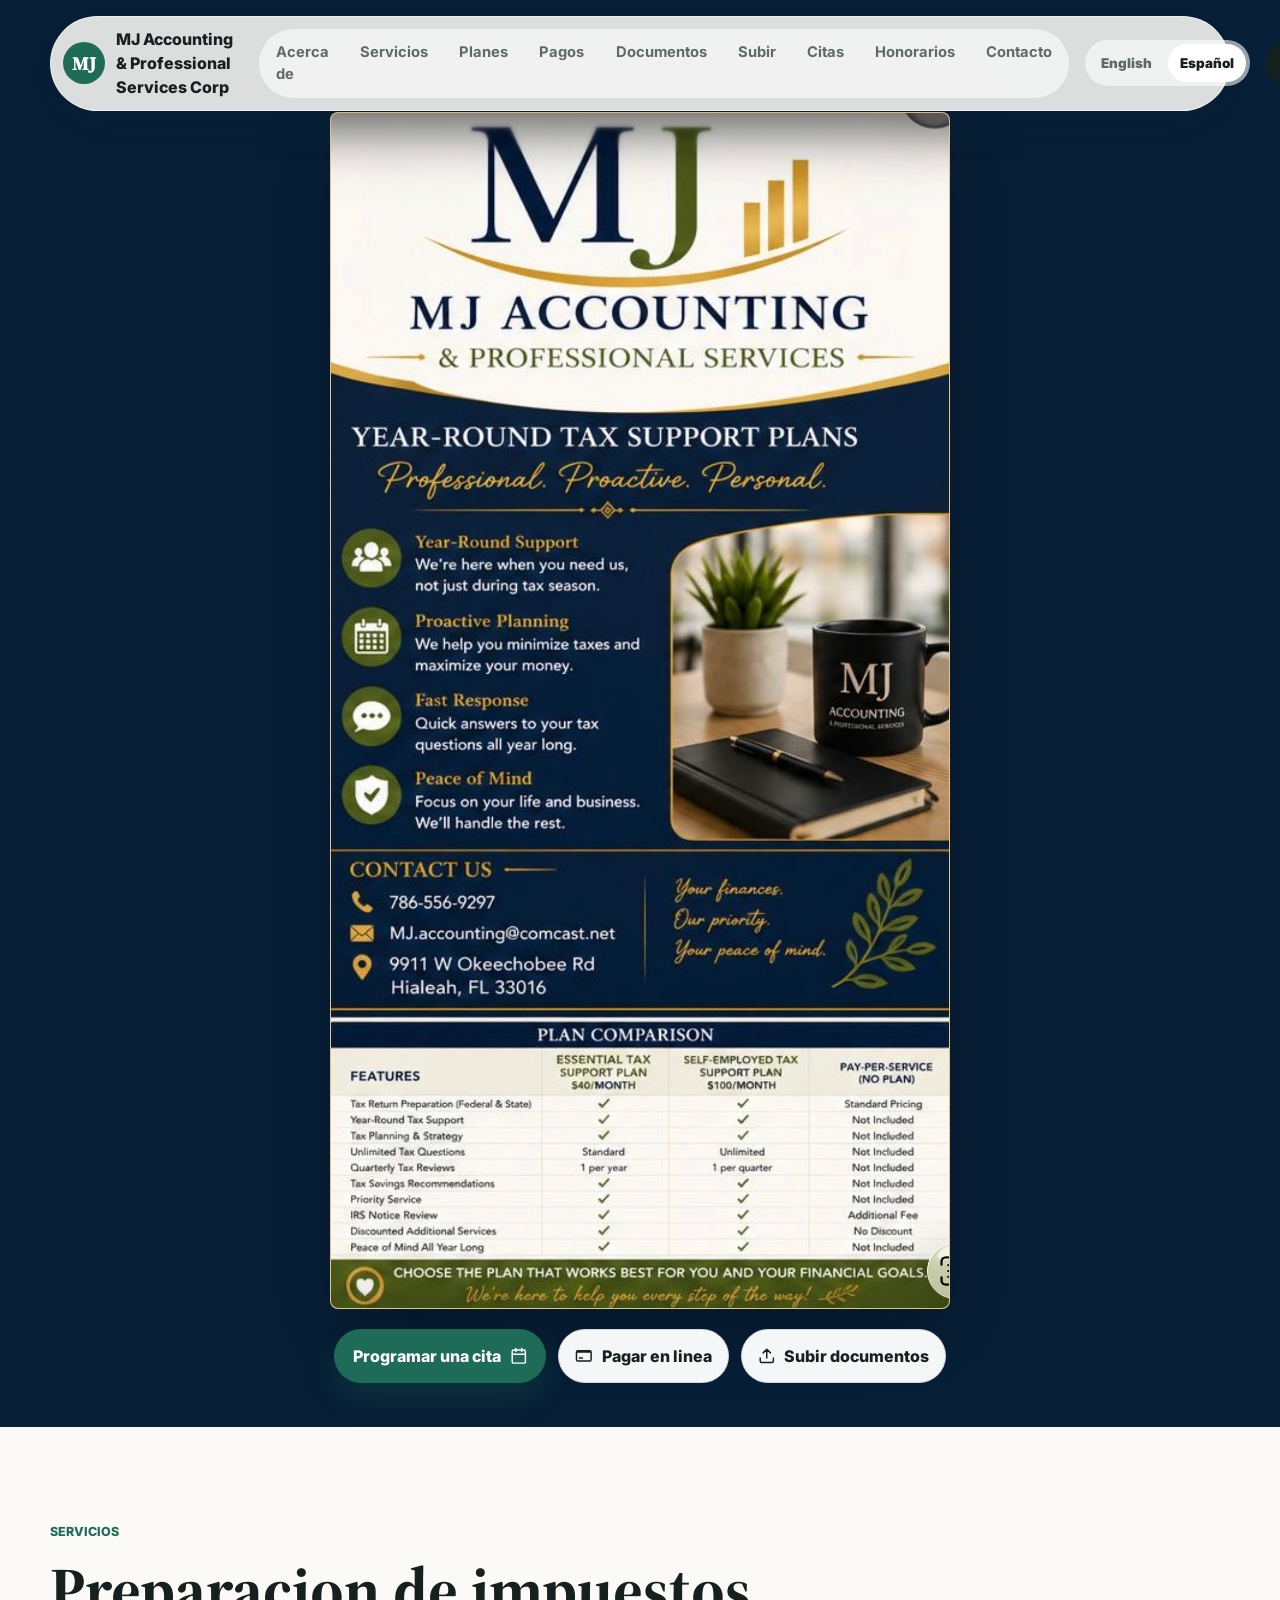
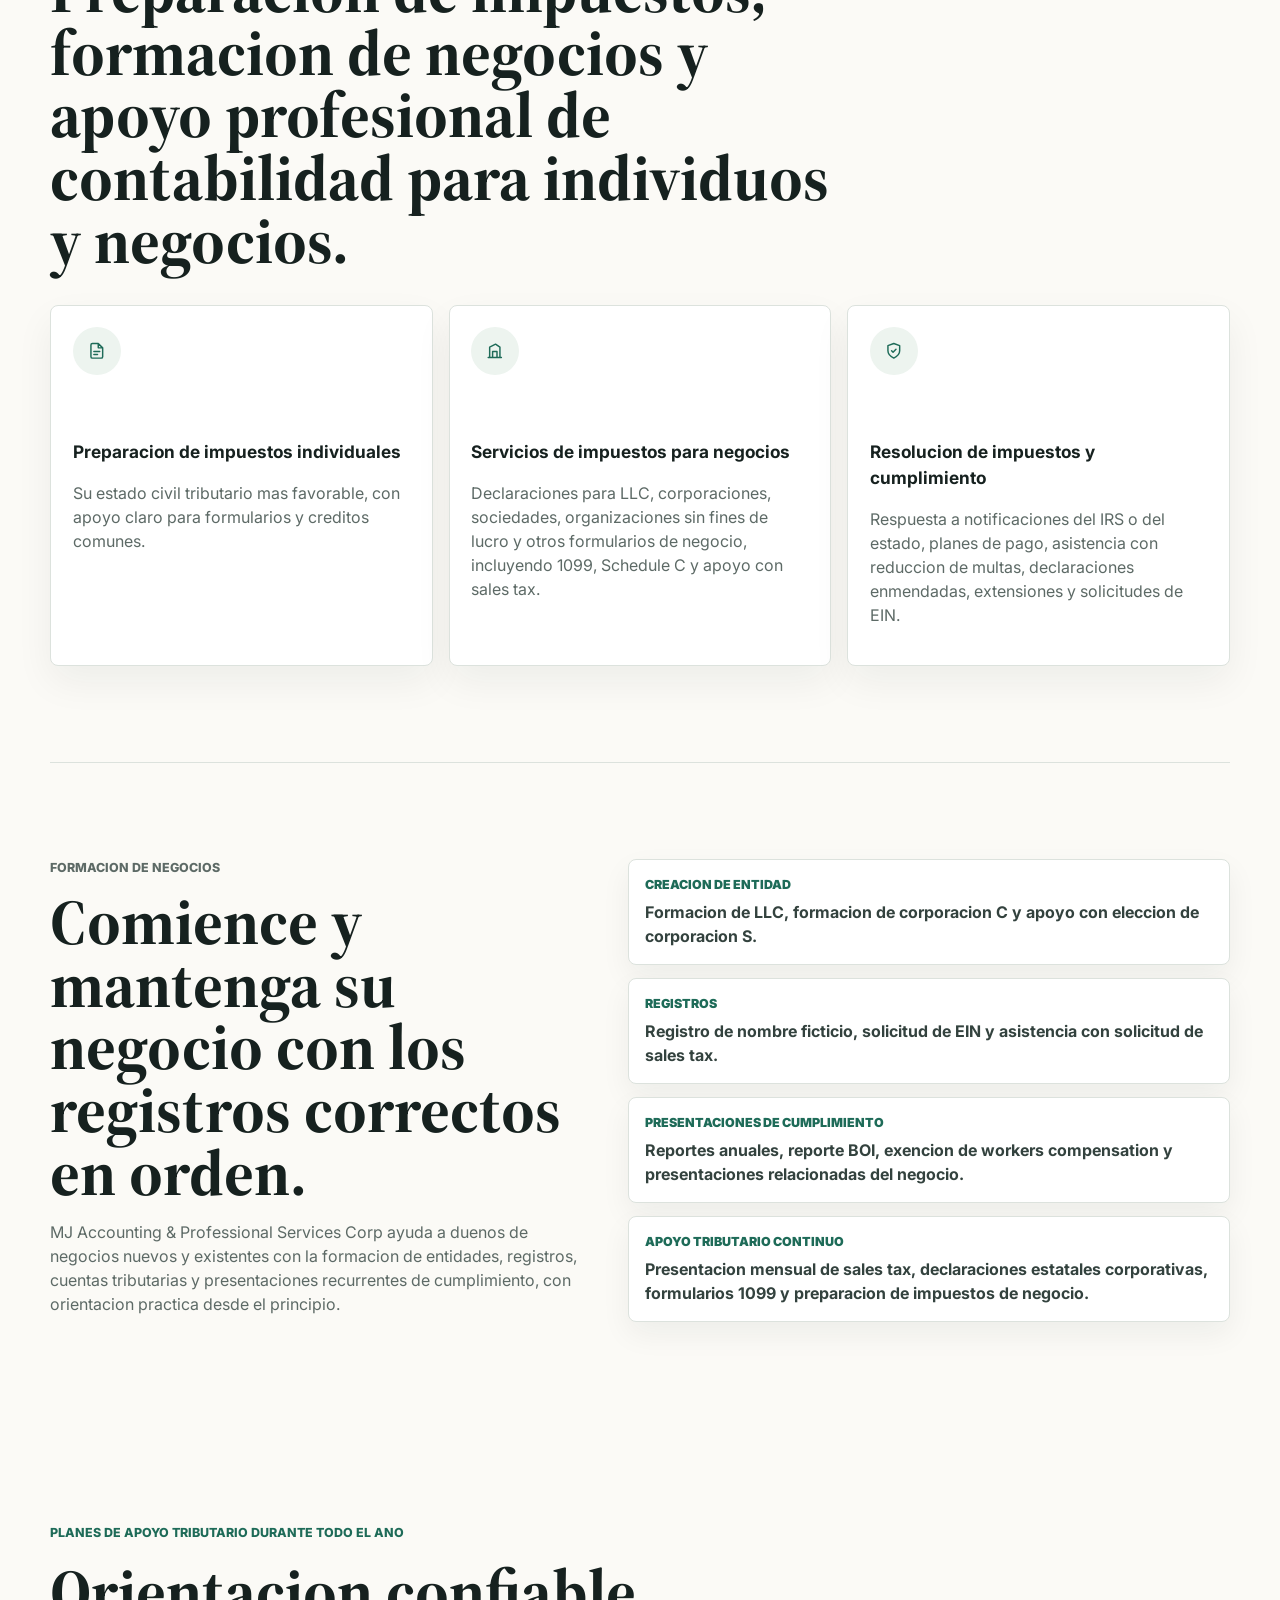
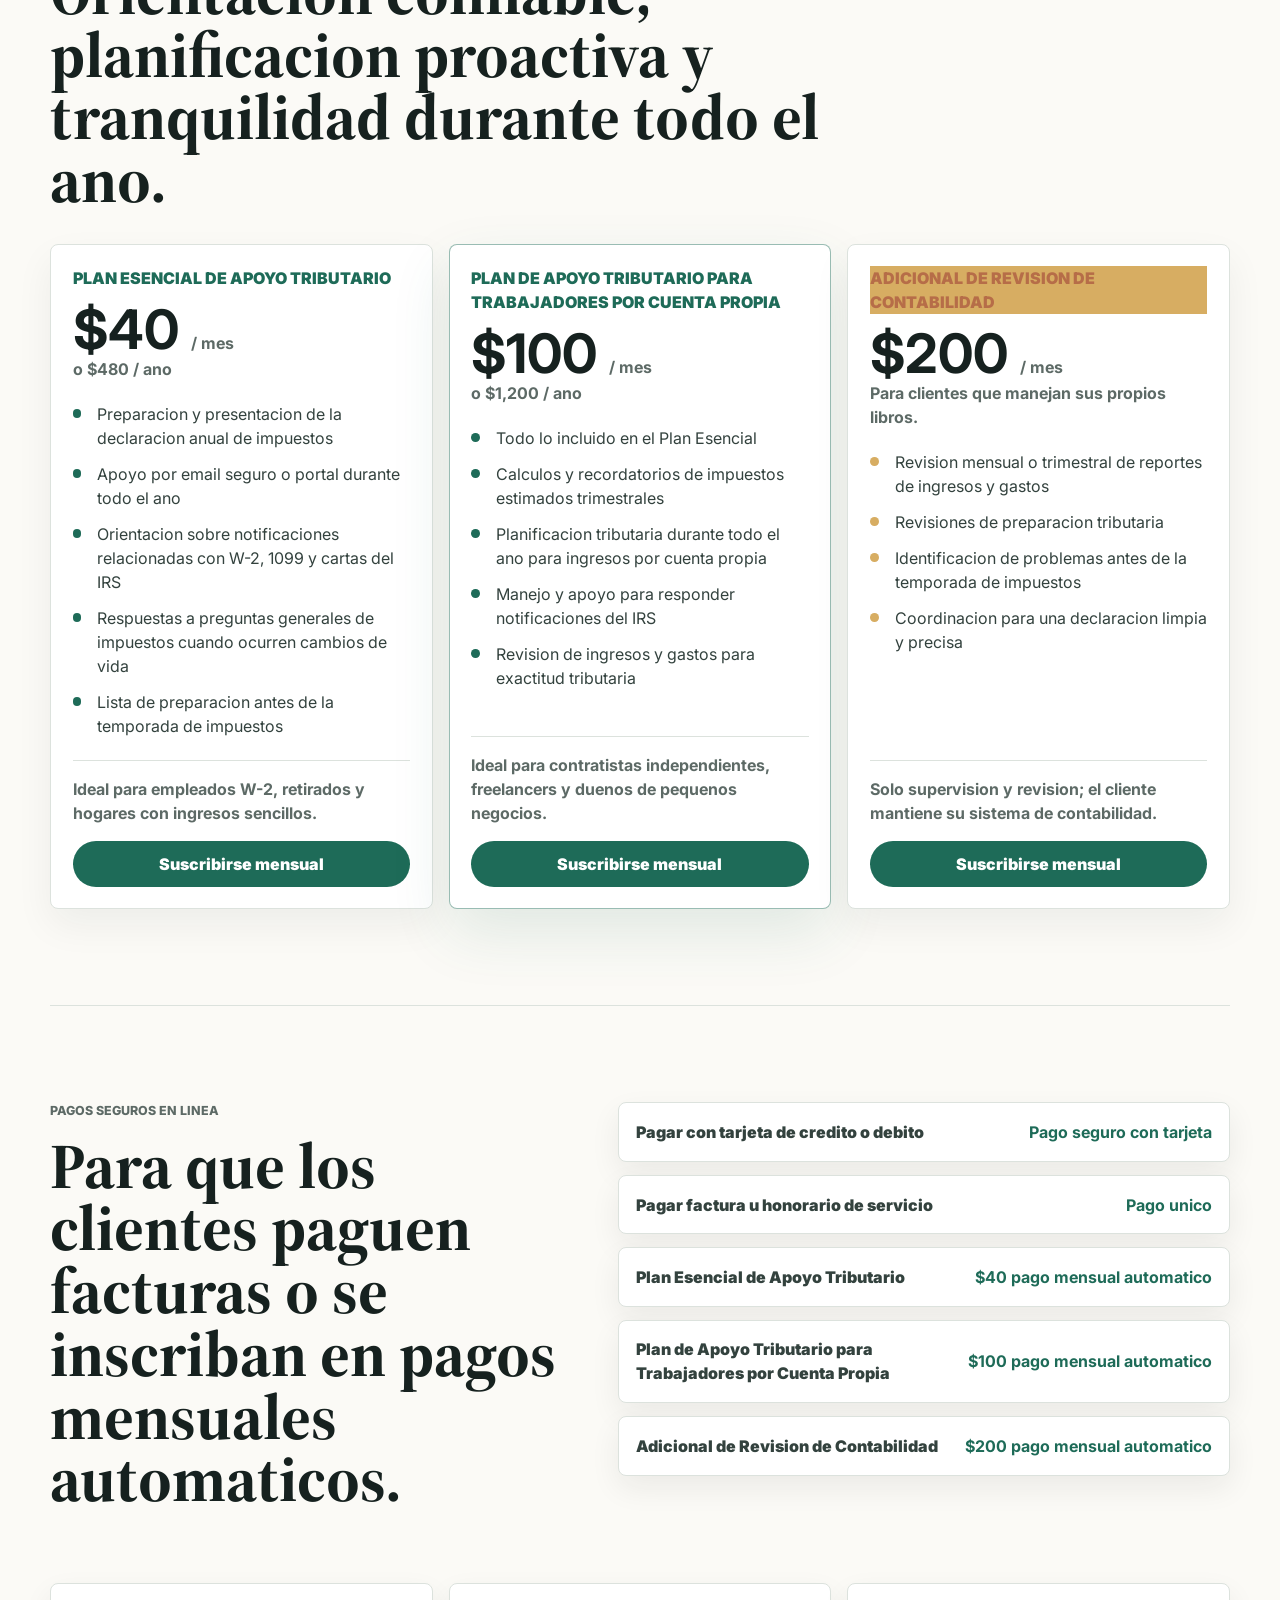
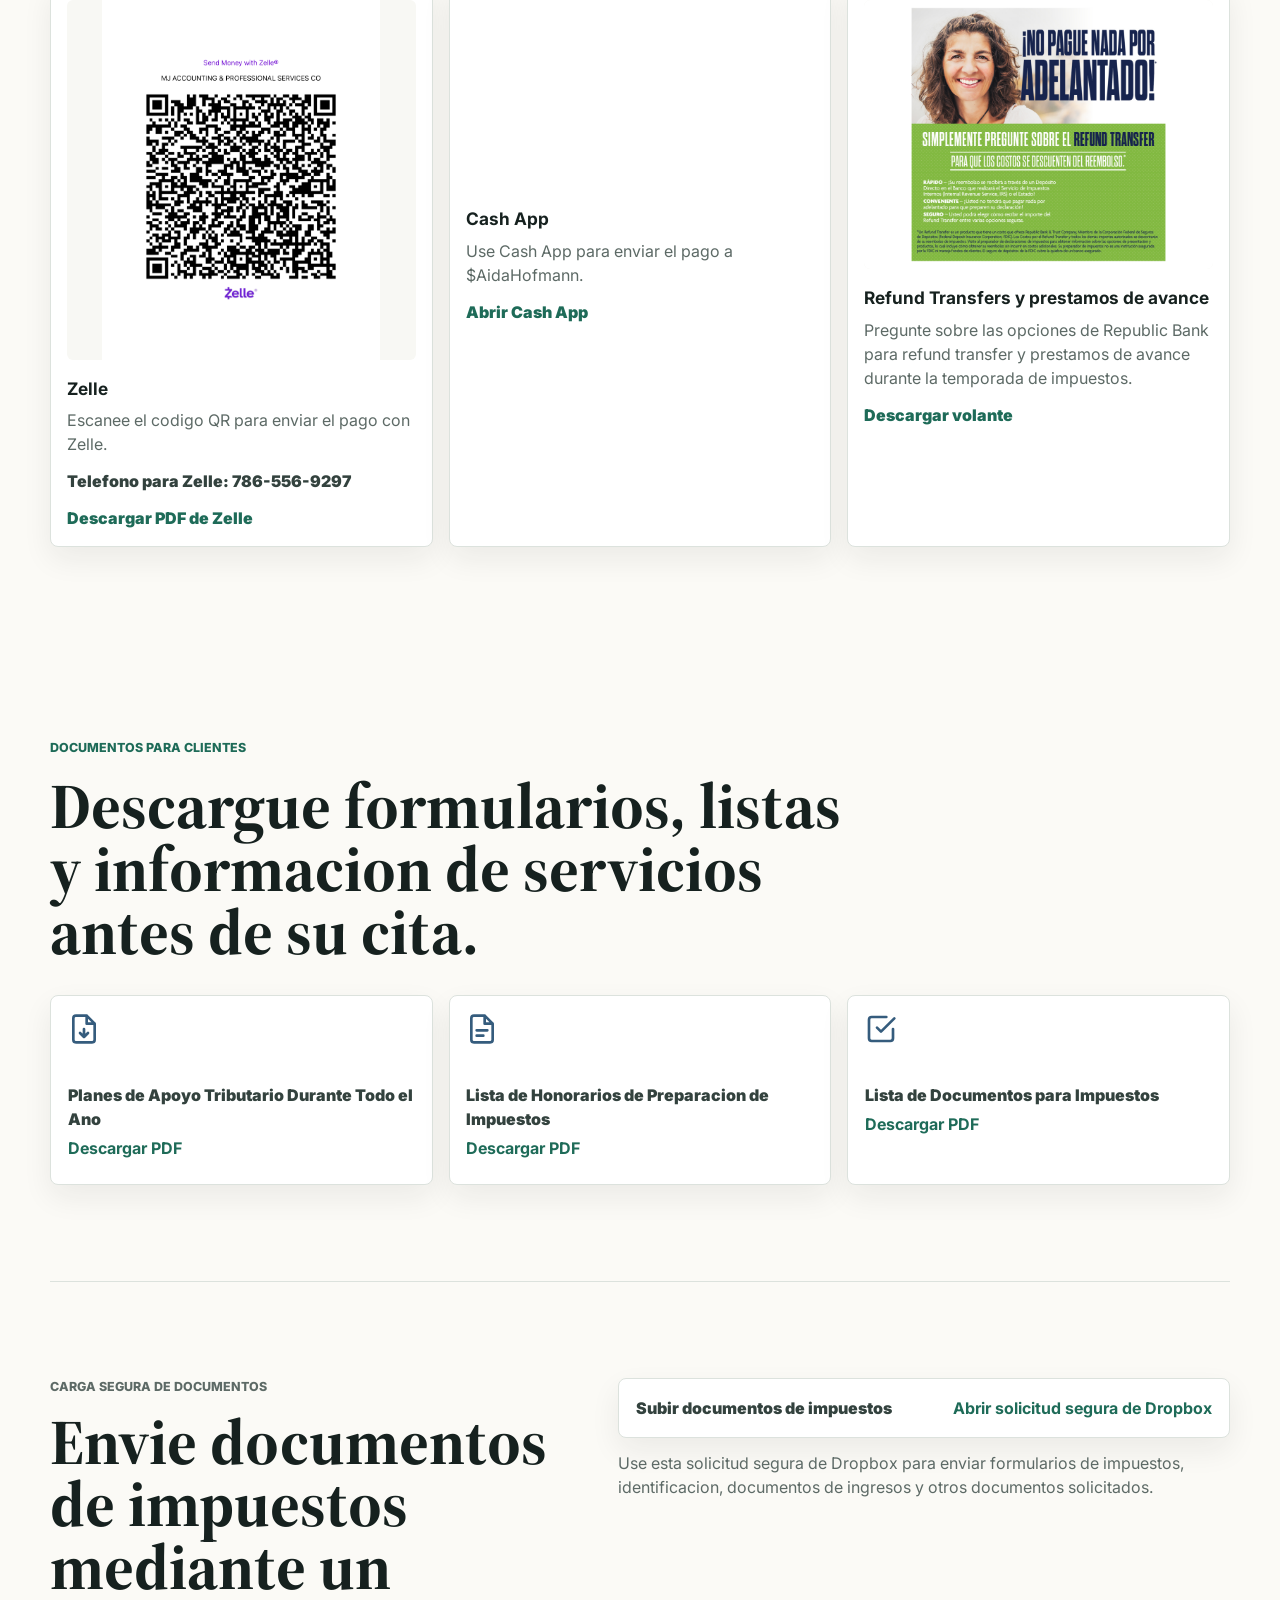
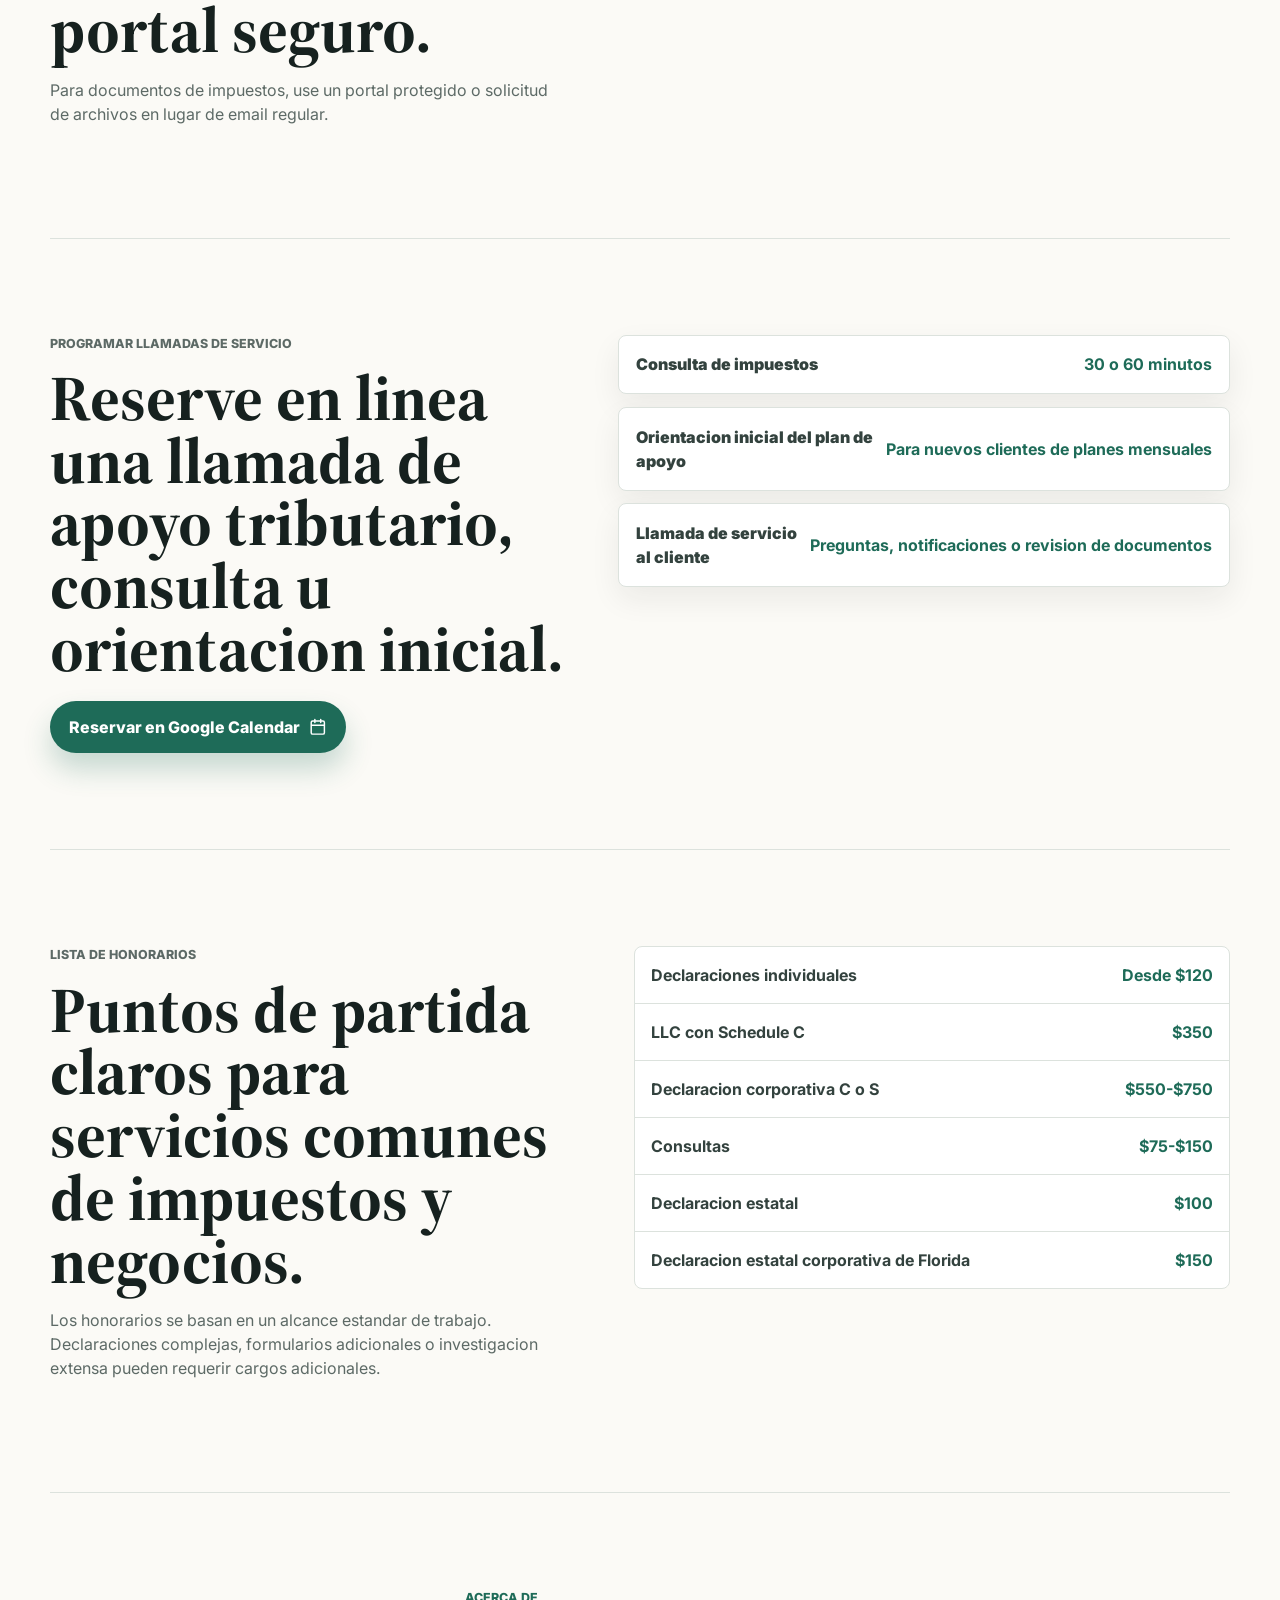
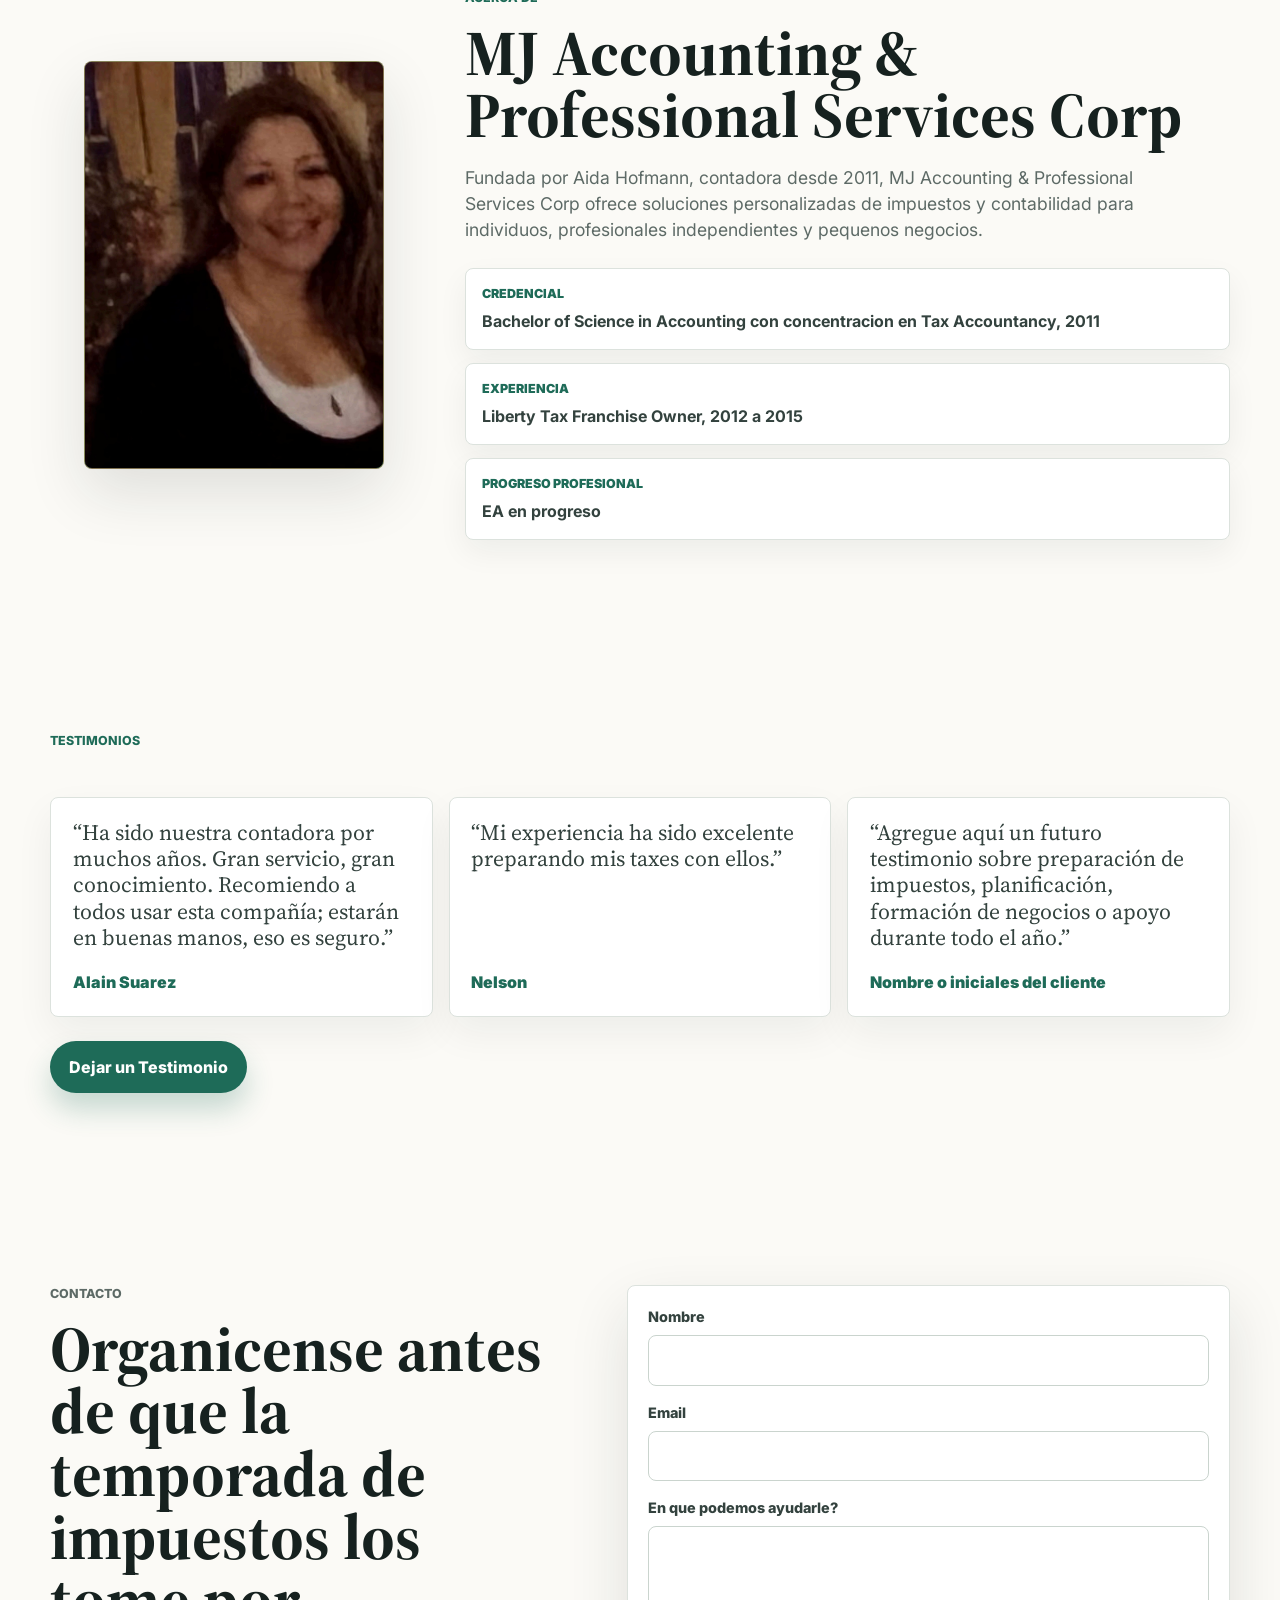
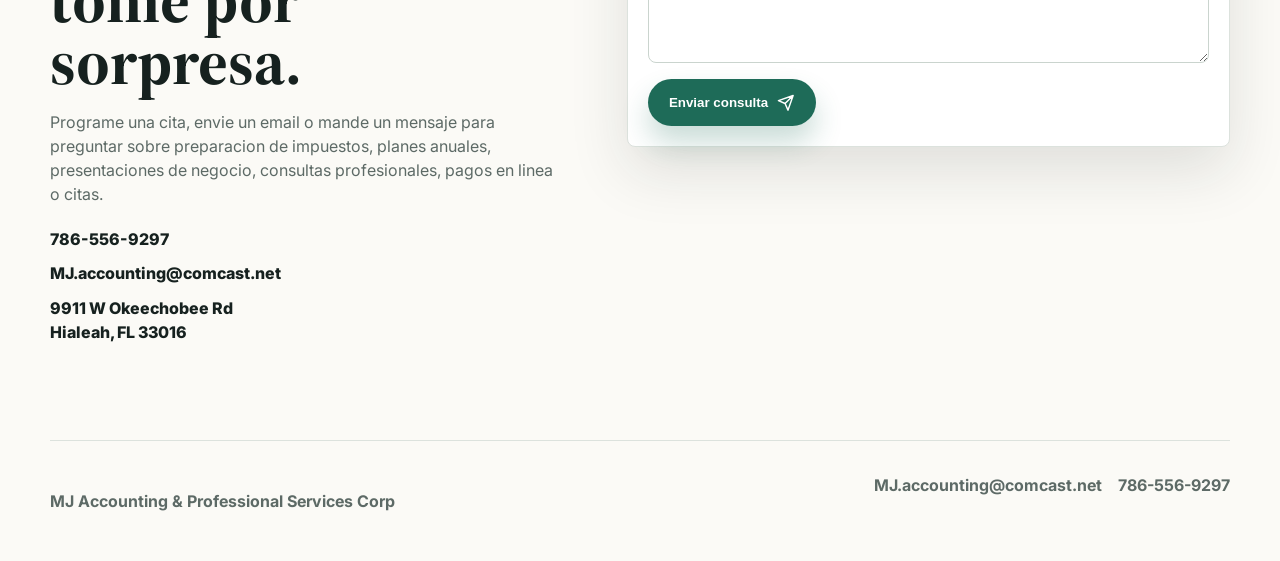
==== es.html @ 4bb457f0 "Add website files" ====
<!doctype html>
<html lang="es">
  <head>
    <meta charset="utf-8">
    <meta name="viewport" content="width=device-width, initial-scale=1">
    <title>MJ Accounting & Professional Services Corp | Servicios de impuestos y contabilidad</title>
    <meta
      name="description"
      content="Preparacion de impuestos, servicios profesionales de contabilidad, planes de apoyo tributario durante todo el ano y servicios de cumplimiento para negocios en Hialeah, Florida."
    >
    <link rel="preconnect" href="https://fonts.googleapis.com">
    <link rel="preconnect" href="https://fonts.gstatic.com" crossorigin>
    <link
      href="https://fonts.googleapis.com/css2?family=Inter:wght@400;500;600;700;800&family=Source+Serif+4:opsz,wght@8..60,700&display=swap"
      rel="stylesheet"
    >
    <link rel="stylesheet" href="styles.css">
  </head>
  <body>
    <header class="site-header" aria-label="Primary navigation">
      <a class="brand" href="#home" aria-label="MJ Accounting & Professional Services Corp home">
        <span class="brand-mark" aria-hidden="true">MJ</span>
        <span>MJ Accounting & Professional Services Corp</span>
      </a>
      <nav class="nav-links" aria-label="Main navigation">
        <a href="#about">Acerca de</a>
        <a href="#services">Servicios</a>
        <a href="#plans">Planes</a>
        <a href="#payments">Pagos</a>
        <a href="#documents">Documentos</a>
        <a href="#upload">Subir</a>
        <a href="#schedule">Citas</a>
        <a href="#fees">Honorarios</a>
        <a href="#contact">Contacto</a>
      </nav>
      <div class="language-switcher" aria-label="Language selector">
        <a href="index.html">English</a>
        <a class="active" href="es.html" aria-current="page">Español</a>
      </div>
      <a class="icon-button" href="https://calendar.app.google/XZxYUxDcnGA9WN9S9" aria-label="Schedule a call with MJ Accounting & Professional Services Corp">
        <span>Citas</span>
        <svg viewBox="0 0 24 24" aria-hidden="true">
          <path d="M8 2v4M16 2v4M3 10h18M5 4h14a2 2 0 0 1 2 2v14a2 2 0 0 1-2 2H5a2 2 0 0 1-2-2V6a2 2 0 0 1 2-2z"></path>
        </svg>
      </a>
    </header>

    <main id="home">
      <section class="hero logo-hero" aria-label="MJ Accounting & Professional Services Corp plan comparison">
        <a class="hero-plan-image" href="assets/mj-plan-comparison.jpg" aria-label="Open MJ Accounting & Professional Services Corp plan comparison image">
          <img src="assets/mj-plan-comparison.jpg" alt="MJ Accounting & Professional Services Corp year-round tax support plans and plan comparison">
        </a>
        <div class="hero-actions">
          <a class="primary-action" href="https://calendar.app.google/XZxYUxDcnGA9WN9S9">
            <span>Programar una cita</span>
            <svg viewBox="0 0 24 24" aria-hidden="true">
              <path d="M8 2v4M16 2v4M3 10h18M5 4h14a2 2 0 0 1 2 2v14a2 2 0 0 1-2 2H5a2 2 0 0 1-2-2V6a2 2 0 0 1 2-2z"></path>
            </svg>
          </a>
          <a class="secondary-action" href="#payments">
            <svg viewBox="0 0 24 24" aria-hidden="true">
              <path d="M2 7h20M4 5h16a2 2 0 0 1 2 2v10a2 2 0 0 1-2 2H4a2 2 0 0 1-2-2V7a2 2 0 0 1 2-2zM6 15h4"></path>
            </svg>
            <span>Pagar en linea</span>
          </a>
          <a class="secondary-action" href="#upload">
            <svg viewBox="0 0 24 24" aria-hidden="true">
              <path d="M21 15v4a2 2 0 0 1-2 2H5a2 2 0 0 1-2-2v-4M17 8l-5-5-5 5M12 3v12"></path>
            </svg>
            <span>Subir documentos</span>
          </a>
        </div>
      </section>

      <section class="section" id="services" aria-labelledby="services-title">
        <div class="section-heading">
          <p class="eyebrow">Servicios</p>
          <h2 id="services-title">Preparacion de impuestos, formacion de negocios y apoyo profesional de contabilidad para individuos y negocios.</h2>
        </div>
        <div class="service-grid">
          <article class="service-card">
            <div class="card-icon" aria-hidden="true">
              <svg viewBox="0 0 24 24"><path d="M14 2H6a2 2 0 0 0-2 2v16a2 2 0 0 0 2 2h12a2 2 0 0 0 2-2V8zM14 2v6h6M8 13h8M8 17h5"></path></svg>
            </div>
            <h3>Preparacion de impuestos individuales</h3>
            <p>Su estado civil tributario mas favorable, con apoyo claro para formularios y creditos comunes.</p>
          </article>
          <article class="service-card">
            <div class="card-icon" aria-hidden="true">
              <svg viewBox="0 0 24 24"><path d="M3 21h18M5 21V7l8-4 6 4v14M9 21v-8h6v8"></path></svg>
            </div>
            <h3>Servicios de impuestos para negocios</h3>
            <p>Declaraciones para LLC, corporaciones, sociedades, organizaciones sin fines de lucro y otros formularios de negocio, incluyendo 1099, Schedule C y apoyo con sales tax.</p>
          </article>
          <article class="service-card">
            <div class="card-icon" aria-hidden="true">
              <svg viewBox="0 0 24 24"><path d="M12 22s8-4 8-10V5l-8-3-8 3v7c0 6 8 10 8 10zM9 12l2 2 4-4"></path></svg>
            </div>
            <h3>Resolucion de impuestos y cumplimiento</h3>
            <p>Respuesta a notificaciones del IRS o del estado, planes de pago, asistencia con reduccion de multas, declaraciones enmendadas, extensiones y solicitudes de EIN.</p>
          </article>
        </div>
      </section>

      <section class="formation-section" id="formation" aria-labelledby="formation-title">
        <div class="formation-copy">
          <p class="eyebrow">Formacion de negocios</p>
          <h2 id="formation-title">Comience y mantenga su negocio con los registros correctos en orden.</h2>
          <p>
            MJ Accounting & Professional Services Corp ayuda a duenos de negocios nuevos y existentes con la formacion de entidades, registros, cuentas tributarias y presentaciones recurrentes de cumplimiento, con orientacion practica desde el principio.
          </p>
        </div>
        <div class="formation-list" aria-label="Business formation services">
          <div>
            <span>Creacion de entidad</span>
            <strong>Formacion de LLC, formacion de corporacion C y apoyo con eleccion de corporacion S.</strong>
          </div>
          <div>
            <span>Registros</span>
            <strong>Registro de nombre ficticio, solicitud de EIN y asistencia con solicitud de sales tax.</strong>
          </div>
          <div>
            <span>Presentaciones de cumplimiento</span>
            <strong>Reportes anuales, reporte BOI, exencion de workers compensation y presentaciones relacionadas del negocio.</strong>
          </div>
          <div>
            <span>Apoyo tributario continuo</span>
            <strong>Presentacion mensual de sales tax, declaraciones estatales corporativas, formularios 1099 y preparacion de impuestos de negocio.</strong>
          </div>
        </div>
      </section>

      <section class="plans-section" id="plans" aria-labelledby="plans-title">
        <div class="section-heading">
          <p class="eyebrow">Planes de apoyo tributario durante todo el ano</p>
          <h2 id="plans-title">Orientacion confiable, planificacion proactiva y tranquilidad durante todo el ano.</h2>
        </div>
        <div class="plan-grid">
          <article class="plan-card">
            <p class="plan-label">Plan Esencial de Apoyo Tributario</p>
            <h3>$40 <span>/ mes</span></h3>
            <p class="plan-sub">o $480 / ano</p>
            <ul>
              <li>Preparacion y presentacion de la declaracion anual de impuestos</li>
              <li>Apoyo por email seguro o portal durante todo el ano</li>
              <li>Orientacion sobre notificaciones relacionadas con W-2, 1099 y cartas del IRS</li>
              <li>Respuestas a preguntas generales de impuestos cuando ocurren cambios de vida</li>
              <li>Lista de preparacion antes de la temporada de impuestos</li>
            </ul>
            <p class="best-for">Ideal para empleados W-2, retirados y hogares con ingresos sencillos.</p>
            <a class="plan-action" href="https://squareup.com/pay-invoice/invtmp:d5de76ae-55ed-4f69-b9a4-dda77bd1601d">Suscribirse mensual</a>
          </article>
          <article class="plan-card featured-plan">
            <p class="plan-label">Plan de Apoyo Tributario para Trabajadores por Cuenta Propia</p>
            <h3>$100 <span>/ mes</span></h3>
            <p class="plan-sub">o $1,200 / ano</p>
            <ul>
              <li>Todo lo incluido en el Plan Esencial</li>
              <li>Calculos y recordatorios de impuestos estimados trimestrales</li>
              <li>Planificacion tributaria durante todo el ano para ingresos por cuenta propia</li>
              <li>Manejo y apoyo para responder notificaciones del IRS</li>
              <li>Revision de ingresos y gastos para exactitud tributaria</li>
            </ul>
            <p class="best-for">Ideal para contratistas independientes, freelancers y duenos de pequenos negocios.</p>
            <a class="plan-action" href="https://squareup.com/pay-invoice/invtmp:32f3c602-2d5a-4381-9fe1-1a4b4ac3fdb9">Suscribirse mensual</a>
          </article>
          <article class="plan-card gold-plan">
            <p class="plan-label">Adicional de Revision de Contabilidad</p>
            <h3>$200 <span>/ mes</span></h3>
            <p class="plan-sub">Para clientes que manejan sus propios libros.</p>
            <ul>
              <li>Revision mensual o trimestral de reportes de ingresos y gastos</li>
              <li>Revisiones de preparacion tributaria</li>
              <li>Identificacion de problemas antes de la temporada de impuestos</li>
              <li>Coordinacion para una declaracion limpia y precisa</li>
            </ul>
            <p class="best-for">Solo supervision y revision; el cliente mantiene su sistema de contabilidad.</p>
            <a class="plan-action" href="https://squareup.com/pay-invoice/invtmp:adb6f891-3c98-4aa0-8c6b-04d2535ca34c">Suscribirse mensual</a>
          </article>
        </div>
      </section>

      <section class="payment-section" id="payments" aria-labelledby="payments-title">
        <div class="payment-copy">
          <p class="eyebrow">Pagos seguros en linea</p>
          <h2 id="payments-title">Para que los clientes paguen facturas o se inscriban en pagos mensuales automaticos.</h2>
        </div>
        <div class="payment-panel" aria-label="Payment options">
          <a href="https://square.link/u/go8QZgUc?src=sheet">
            <span>Pagar con tarjeta de credito o debito</span>
            <strong>Pago seguro con tarjeta</strong>
          </a>
          <a href="https://square.link/u/go8QZgUc?src=sheet">
            <span>Pagar factura u honorario de servicio</span>
            <strong>Pago unico</strong>
          </a>
          <a href="https://squareup.com/pay-invoice/invtmp:d5de76ae-55ed-4f69-b9a4-dda77bd1601d">
            <span>Plan Esencial de Apoyo Tributario</span>
            <strong>$40 pago mensual automatico</strong>
          </a>
          <a href="https://squareup.com/pay-invoice/invtmp:32f3c602-2d5a-4381-9fe1-1a4b4ac3fdb9">
            <span>Plan de Apoyo Tributario para Trabajadores por Cuenta Propia</span>
            <strong>$100 pago mensual automatico</strong>
          </a>
          <a href="https://squareup.com/pay-invoice/invtmp:adb6f891-3c98-4aa0-8c6b-04d2535ca34c">
            <span>Adicional de Revision de Contabilidad</span>
            <strong>$200 pago mensual automatico</strong>
          </a>
        </div>
        <div class="payment-resources" aria-label="Opciones adicionales de pago y reembolso">
          <article class="payment-resource-card">
            <img src="assets/zelle-payment-info.png" alt="Codigo QR de Zelle para MJ Accounting & Professional Services Corp">
            <div>
              <h3>Zelle</h3>
              <p>Escanee el codigo QR para enviar el pago con Zelle.</p>
              <p class="payment-detail">Telefono para Zelle: 786-556-9297</p>
              <a href="documents/zelle-payment-info.pdf" download>Descargar PDF de Zelle</a>
            </div>
          </article>
          <article class="payment-resource-card text-only">
            <div>
              <h3>Cash App</h3>
              <p>Use Cash App para enviar el pago a $AidaHofmann.</p>
              <a href="https://cash.app/$AidaHofmann">Abrir Cash App</a>
            </div>
          </article>
          <article class="payment-resource-card wide-card">
            <img src="assets/republic-bank-refund-transfer-spanish.png" alt="Volante de Republic Bank sobre refund transfer y prestamos de avance durante temporada de impuestos">
            <div>
              <h3>Refund Transfers y prestamos de avance</h3>
              <p>Pregunte sobre las opciones de Republic Bank para refund transfer y prestamos de avance durante la temporada de impuestos.</p>
              <a href="documents/republic-bank-refund-transfer-spanish.pdf" download>Descargar volante</a>
            </div>
          </article>
        </div>
      </section>

      <section class="client-section" id="documents" aria-labelledby="documents-title">
        <div class="section-heading">
          <p class="eyebrow">Documentos para clientes</p>
          <h2 id="documents-title">Descargue formularios, listas y informacion de servicios antes de su cita.</h2>
        </div>
        <div class="document-grid">
          <a class="document-card" href="documents/mj-year-round-tax-support-plan.pdf" download>
            <svg viewBox="0 0 24 24" aria-hidden="true">
              <path d="M14 2H6a2 2 0 0 0-2 2v16a2 2 0 0 0 2 2h12a2 2 0 0 0 2-2V8zM14 2v6h6M12 12v6M9 15l3 3 3-3"></path>
            </svg>
            <span>Planes de Apoyo Tributario Durante Todo el Ano</span>
            <strong>Descargar PDF</strong>
          </a>
          <a class="document-card" href="documents/mj-fee-schedule.pdf" download>
            <svg viewBox="0 0 24 24" aria-hidden="true">
              <path d="M14 2H6a2 2 0 0 0-2 2v16a2 2 0 0 0 2 2h12a2 2 0 0 0 2-2V8zM14 2v6h6M8 13h8M8 17h5"></path>
            </svg>
            <span>Lista de Honorarios de Preparacion de Impuestos</span>
            <strong>Descargar PDF</strong>
          </a>
          <a class="document-card" href="documents/tax-document-checklist.pdf" download>
            <svg viewBox="0 0 24 24" aria-hidden="true">
              <path d="M9 11l3 3L22 4M21 12v7a2 2 0 0 1-2 2H5a2 2 0 0 1-2-2V5a2 2 0 0 1 2-2h11"></path>
            </svg>
            <span>Lista de Documentos para Impuestos</span>
            <strong>Descargar PDF</strong>
          </a>
        </div>
      </section>

      <section class="upload-section" id="upload" aria-labelledby="upload-title">
        <div class="upload-copy">
          <p class="eyebrow">Carga segura de documentos</p>
          <h2 id="upload-title">Envie documentos de impuestos mediante un portal seguro.</h2>
          <p>
            Para documentos de impuestos, use un portal protegido o solicitud de archivos en lugar de email regular.
          </p>
        </div>
        <div class="upload-panel">
          <a class="upload-action" href="https://www.dropbox.com/request/mspmssllsipw79rgqv92">
            <span>Subir documentos de impuestos</span>
            <strong>Abrir solicitud segura de Dropbox</strong>
          </a>
          <p>
            Use esta solicitud segura de Dropbox para enviar formularios de impuestos, identificacion, documentos de ingresos y otros documentos solicitados.
          </p>
        </div>
      </section>

      <section class="schedule-section" id="schedule" aria-labelledby="schedule-title">
        <div class="schedule-copy">
          <p class="eyebrow">Programar llamadas de servicio</p>
          <h2 id="schedule-title">Reserve en linea una llamada de apoyo tributario, consulta u orientacion inicial.</h2>
          <a class="schedule-main-action" href="https://calendar.app.google/XZxYUxDcnGA9WN9S9">
            <span>Reservar en Google Calendar</span>
            <svg viewBox="0 0 24 24" aria-hidden="true">
              <path d="M8 2v4M16 2v4M3 10h18M5 4h14a2 2 0 0 1 2 2v14a2 2 0 0 1-2 2H5a2 2 0 0 1-2-2V6a2 2 0 0 1 2-2z"></path>
            </svg>
          </a>
        </div>
        <div class="schedule-panel" aria-label="Scheduling options">
          <a href="https://calendar.app.google/XZxYUxDcnGA9WN9S9">
            <span>Consulta de impuestos</span>
            <strong>30 o 60 minutos</strong>
          </a>
          <a href="https://calendar.app.google/XZxYUxDcnGA9WN9S9">
            <span>Orientacion inicial del plan de apoyo</span>
            <strong>Para nuevos clientes de planes mensuales</strong>
          </a>
          <a href="https://calendar.app.google/XZxYUxDcnGA9WN9S9">
            <span>Llamada de servicio al cliente</span>
            <strong>Preguntas, notificaciones o revision de documentos</strong>
          </a>
        </div>
      </section>

      <section class="fees-section" id="fees" aria-labelledby="fees-title">
        <div class="fees-copy">
          <p class="eyebrow">Lista de honorarios</p>
          <h2 id="fees-title">Puntos de partida claros para servicios comunes de impuestos y negocios.</h2>
          <p>
            Los honorarios se basan en un alcance estandar de trabajo. Declaraciones complejas, formularios adicionales o investigacion extensa pueden requerir cargos adicionales.
          </p>
        </div>
        <div class="fees-table" aria-label="Selected service fees">
          <div>
            <span>Declaraciones individuales</span>
            <strong>Desde $120</strong>
          </div>
          <div>
            <span>LLC con Schedule C</span>
            <strong>$350</strong>
          </div>
          <div>
            <span>Declaracion corporativa C o S</span>
            <strong>$550-$750</strong>
          </div>
          <div>
            <span>Consultas</span>
            <strong>$75-$150</strong>
          </div>
          <div>
            <span>Declaracion estatal</span>
            <strong>$100</strong>
          </div>
          <div>
            <span>Declaracion estatal corporativa de Florida</span>
            <strong>$150</strong>
          </div>
        </div>
      </section>

      <section class="about-section" id="about" aria-labelledby="about-title">
        <div class="about-photo" aria-label="Photo of Aida Hofmann">
          <img src="assets/aida-hofmann.jpg" alt="Aida Hofmann, founder of MJ Accounting & Professional Services Corp">
        </div>
        <div class="about-copy">
          <p class="eyebrow">Acerca de</p>
          <h2 id="about-title">MJ Accounting & Professional Services Corp</h2>
          <p>
            Fundada por Aida Hofmann, contadora desde 2011, MJ Accounting & Professional Services Corp ofrece soluciones personalizadas de impuestos y contabilidad para individuos, profesionales independientes y pequenos negocios.
          </p>
          <div class="credential-list" aria-label="Credentials">
            <div>
              <span>Credencial</span>
              <strong>Bachelor of Science in Accounting con concentracion en Tax Accountancy, 2011</strong>
            </div>
            <div>
              <span>Experiencia</span>
              <strong>Liberty Tax Franchise Owner, 2012 a 2015</strong>
            </div>
            <div>
              <span>Progreso profesional</span>
              <strong>EA en progreso</strong>
            </div>
          </div>
        </div>
      </section>

      <section class="testimonials-section" id="testimonials" aria-labelledby="testimonials-title">
        <div class="section-heading">
          <p class="eyebrow">Testimonios</p>
        </div>
        <div class="testimonial-grid">
          <article>
            <p>“Ha sido nuestra contadora por muchos años. Gran servicio, gran conocimiento. Recomiendo a todos usar esta compañía; estarán en buenas manos, eso es seguro.”</p>
            <span>Alain Suarez</span>
          </article>
          <article>
            <p>“Mi experiencia ha sido excelente preparando mis taxes con ellos.”</p>
            <span>Nelson</span>
          </article>
          <article>
            <p>“Agregue aquí un futuro testimonio sobre preparación de impuestos, planificación, formación de negocios o apoyo durante todo el año.”</p>
            <span>Nombre o iniciales del cliente</span>
          </article>
        </div>
        <a class="primary-action testimonial-action" href="https://docs.google.com/forms/d/e/1FAIpQLSfU6jGcHVtgTKh4Vo7VBCxqU-uKbNO1Zi448Cb0l1iEMv2QNw/viewform?usp=publish-editor" target="_blank" rel="noopener">Dejar un Testimonio</a>
      </section>

      <section class="contact-section" id="contact" aria-labelledby="contact-title">
        <div>
          <p class="eyebrow">Contacto</p>
          <h2 id="contact-title">Organicense antes de que la temporada de impuestos los tome por sorpresa.</h2>
          <p>
            Programe una cita, envie un email o mande un mensaje para preguntar sobre preparacion de impuestos, planes anuales, presentaciones de negocio, consultas profesionales, pagos en linea o citas.
          </p>
          <address class="contact-details">
            <span>786-556-9297</span>
            <a href="mailto:MJ.accounting@comcast.net">MJ.accounting@comcast.net</a>
            <span>9911 W Okeechobee Rd<br>Hialeah, FL 33016</span>
          </address>
        </div>
        <form class="contact-form" action="mailto:MJ.accounting@comcast.net" method="post" enctype="text/plain">
          <label>
            Nombre
            <input type="text" name="name" autocomplete="name" required>
          </label>
          <label>
            Email
            <input type="email" name="email" autocomplete="email" required>
          </label>
          <label>
            En que podemos ayudarle?
            <textarea name="message" rows="5" required></textarea>
          </label>
          <button type="submit">
            <span>Enviar consulta</span>
            <svg viewBox="0 0 24 24" aria-hidden="true">
              <path d="M22 2 11 13M22 2l-7 20-4-9-9-4 20-7z"></path>
            </svg>
          </button>
        </form>
      </section>
    </main>

    <footer class="site-footer">
      <p>MJ Accounting & Professional Services Corp</p>
      <div>
        <a href="mailto:MJ.accounting@comcast.net">MJ.accounting@comcast.net</a>
        <span>786-556-9297</span>
      </div>
    </footer>
  </body>
</html>
---- styles.css ----
:root {
  --ink: #16211f;
  --muted: #5d6a66;
  --paper: #fbfaf6;
  --panel: #ffffff;
  --line: #dce2dd;
  --green: #1e6b58;
  --green-dark: #124838;
  --clay: #b66d48;
  --gold: #d7ad62;
  --blue: #355c7d;
  --shadow: 0 24px 60px rgba(22, 33, 31, 0.12);
}

* {
  box-sizing: border-box;
}

html {
  scroll-behavior: smooth;
}

body {
  margin: 0;
  background: var(--paper);
  color: var(--ink);
  font-family: Inter, system-ui, -apple-system, BlinkMacSystemFont, "Segoe UI", sans-serif;
  line-height: 1.5;
}

a {
  color: inherit;
  text-decoration: none;
}

svg {
  width: 1.1rem;
  height: 1.1rem;
  fill: none;
  stroke: currentColor;
  stroke-linecap: round;
  stroke-linejoin: round;
  stroke-width: 2;
}

.site-header {
  position: fixed;
  z-index: 10;
  top: 0;
  left: 0;
  right: 0;
  display: grid;
  grid-template-columns: minmax(180px, 1fr) auto auto auto;
  align-items: center;
  gap: 1rem;
  width: min(1180px, calc(100% - 32px));
  min-height: 72px;
  margin: 16px auto 0;
  padding: 0.65rem 0.75rem;
  border: 1px solid rgba(255, 255, 255, 0.48);
  border-radius: 999px;
  background: rgba(251, 250, 246, 0.88);
  box-shadow: 0 12px 40px rgba(22, 33, 31, 0.1);
  backdrop-filter: blur(18px);
}

.brand {
  display: inline-flex;
  align-items: center;
  gap: 0.7rem;
  min-width: 0;
  font-weight: 800;
}

.brand-mark {
  display: inline-grid;
  place-items: center;
  width: 42px;
  height: 42px;
  flex: 0 0 42px;
  border-radius: 50%;
  background: var(--green);
  color: #fff;
  font-family: "Source Serif 4", Georgia, serif;
  font-size: 1.2rem;
}

.nav-links {
  display: flex;
  gap: 0.35rem;
  padding: 0.25rem;
  border-radius: 999px;
  background: rgba(255, 255, 255, 0.58);
}

.nav-links a {
  padding: 0.55rem 0.8rem;
  border-radius: 999px;
  color: var(--muted);
  font-size: 0.92rem;
  font-weight: 700;
}

.nav-links a:hover {
  background: #fff;
  color: var(--ink);
}

.language-switcher {
  display: inline-flex;
  justify-self: end;
  gap: 0.25rem;
  padding: 0.25rem;
  border-radius: 999px;
  background: rgba(255, 255, 255, 0.58);
}

.language-switcher a {
  display: inline-flex;
  align-items: center;
  min-height: 38px;
  padding: 0 0.75rem;
  border-radius: 999px;
  color: var(--muted);
  font-size: 0.84rem;
  font-weight: 900;
}

.language-switcher a.active {
  background: #fff;
  color: var(--ink);
}

.icon-button,
.primary-action,
.secondary-action,
.schedule-main-action,
.contact-form button {
  display: inline-flex;
  align-items: center;
  justify-content: center;
  gap: 0.55rem;
  min-height: 46px;
  border-radius: 999px;
  font-weight: 800;
}

.icon-button {
  justify-self: end;
  padding: 0.55rem 0.9rem;
  background: var(--ink);
  color: #fff;
}

.hero {
  position: relative;
  min-height: 92vh;
  display: grid;
  align-items: end;
  overflow: hidden;
  padding: 8.5rem 1rem 3.25rem;
}

.hero-media,
.hero-overlay {
  position: absolute;
  inset: 0;
}

.hero-media {
  background-image: url("assets/hero-consultation.png");
  background-position: center;
  background-size: cover;
  transform: scale(1.02);
}

.hero-overlay {
  background:
    linear-gradient(90deg, rgba(251, 250, 246, 0.96) 0%, rgba(251, 250, 246, 0.78) 38%, rgba(251, 250, 246, 0.16) 72%),
    linear-gradient(0deg, rgba(22, 33, 31, 0.52) 0%, rgba(22, 33, 31, 0) 45%);
}

.hero-inner {
  position: relative;
  width: min(1180px, 100%);
  margin: 0 auto;
  padding-bottom: 4vh;
}

.eyebrow {
  margin: 0 0 0.85rem;
  color: var(--green);
  font-size: 0.78rem;
  font-weight: 800;
  letter-spacing: 0;
  text-transform: uppercase;
}

h1,
h2,
h3,
p {
  overflow-wrap: anywhere;
}

h1,
h2 {
  margin: 0;
  font-family: "Source Serif 4", Georgia, serif;
  line-height: 0.98;
}

h1 {
  max-width: 760px;
  font-size: clamp(3.2rem, 10vw, 7.8rem);
}

h2 {
  max-width: 820px;
  font-size: clamp(2.1rem, 5vw, 4rem);
}

h3 {
  margin: 0;
  font-size: 1.08rem;
}

.hero-copy {
  max-width: 580px;
  margin: 1.3rem 0 0;
  color: #32413d;
  font-size: clamp(1rem, 2vw, 1.22rem);
}

.hero-actions {
  display: flex;
  flex-wrap: wrap;
  gap: 0.75rem;
  margin-top: 1.7rem;
}

.logo-hero {
  min-height: auto;
  align-items: center;
  justify-items: center;
  gap: 1.25rem;
  padding: 7rem 1rem 2.75rem;
  background: #071f37;
}

.hero-plan-image {
  display: block;
  width: min(620px, 100%);
  border: 1px solid rgba(215, 173, 98, 0.7);
  border-radius: 8px;
  background: #fff;
  box-shadow: 0 30px 80px rgba(0, 0, 0, 0.24);
}

.hero-plan-image img {
  display: block;
  width: 100%;
  height: auto;
  border-radius: 7px;
}

.logo-hero .hero-actions {
  justify-content: center;
  width: min(760px, 100%);
  margin-top: 0;
}

.logo-hero .secondary-action {
  background: rgba(255, 255, 255, 0.96);
}

.primary-action,
.schedule-main-action,
.contact-form button {
  border: 0;
  background: var(--green);
  color: #fff;
  box-shadow: 0 16px 28px rgba(30, 107, 88, 0.24);
}

.primary-action {
  padding: 0.9rem 1.2rem;
}

.schedule-main-action {
  width: fit-content;
  margin-top: 1.25rem;
  padding: 0.9rem 1.2rem;
}

.secondary-action {
  padding: 0.85rem 1rem;
  border: 1px solid rgba(22, 33, 31, 0.14);
  background: rgba(255, 255, 255, 0.78);
  color: var(--ink);
}

.plan-preview {
  display: grid;
  grid-template-columns: minmax(0, 0.82fr) minmax(320px, 1fr);
  gap: 2.5rem;
  align-items: center;
  width: min(1180px, calc(100% - 32px));
  margin: 0 auto;
  padding: 5rem 0;
}

.plan-preview-copy p:not(.eyebrow) {
  max-width: 560px;
  color: var(--muted);
  font-size: 1.06rem;
}

.preview-actions {
  display: flex;
  flex-wrap: wrap;
  gap: 0.75rem;
  margin-top: 1.4rem;
}

.plan-preview-image {
  display: block;
  max-height: 720px;
  overflow: hidden;
  border: 1px solid var(--line);
  border-radius: 8px;
  background: #fff;
  box-shadow: var(--shadow);
}

.plan-preview-image img {
  display: block;
  width: 100%;
  height: auto;
}

.section,
.results-section,
.contact-section,
.plans-section,
.fees-section,
.formation-section,
.payment-section,
.client-section,
.testimonials-section,
.upload-section,
.schedule-section {
  width: min(1180px, calc(100% - 32px));
  margin: 0 auto;
  padding: 6rem 0;
}

.section-heading {
  display: grid;
  gap: 0.25rem;
  margin-bottom: 2rem;
}

.service-grid {
  display: grid;
  grid-template-columns: repeat(3, 1fr);
  gap: 1rem;
}

.service-card,
.plan-card {
  min-height: 280px;
  padding: 1.35rem;
  border: 1px solid var(--line);
  border-radius: 8px;
  background: var(--panel);
  box-shadow: 0 16px 38px rgba(22, 33, 31, 0.06);
}

.card-icon {
  display: grid;
  place-items: center;
  width: 48px;
  height: 48px;
  margin-bottom: 4rem;
  border-radius: 50%;
  background: #edf4ef;
  color: var(--green);
}

.service-card p,
.results-copy p,
.payment-copy p,
.schedule-copy p,
.upload-copy p,
.formation-copy p,
.fees-copy p,
.process p,
.contact-section p {
  color: var(--muted);
}

.plan-grid {
  display: grid;
  grid-template-columns: repeat(3, 1fr);
  gap: 1rem;
}

.plan-card {
  display: flex;
  flex-direction: column;
  min-height: 560px;
}

.plan-card h3 {
  margin-top: 0.75rem;
  font-size: clamp(2.2rem, 5vw, 3.4rem);
  line-height: 1;
}

.plan-card h3 span {
  color: var(--muted);
  font-size: 1rem;
}

.plan-label,
.plan-sub,
.best-for {
  margin: 0;
}

.plan-label {
  color: var(--green);
  font-weight: 900;
  text-transform: uppercase;
}

.plan-sub {
  color: var(--muted);
  font-weight: 700;
}

.plan-card ul {
  display: grid;
  gap: 0.75rem;
  margin: 1.35rem 0;
  padding: 0;
  list-style: none;
}

.plan-card li {
  position: relative;
  padding-left: 1.55rem;
  color: #33423e;
}

.plan-card li::before {
  content: "";
  position: absolute;
  left: 0;
  top: 0.45rem;
  width: 0.55rem;
  height: 0.55rem;
  border-radius: 50%;
  background: var(--green);
}

.featured-plan {
  border-color: rgba(30, 107, 88, 0.45);
  box-shadow: 0 24px 60px rgba(30, 107, 88, 0.12);
}

.gold-plan .plan-label,
.gold-plan li::before {
  color: var(--clay);
  background: var(--gold);
}

.best-for {
  margin-top: auto;
  padding-top: 1rem;
  border-top: 1px solid var(--line);
  color: var(--muted);
  font-weight: 700;
}

.plan-action {
  display: inline-flex;
  justify-content: center;
  align-items: center;
  min-height: 46px;
  margin-top: 1rem;
  border-radius: 999px;
  background: var(--green);
  color: #fff;
  font-weight: 900;
}

.payment-section,
.upload-section,
.schedule-section {
  display: grid;
  grid-template-columns: 0.85fr 1fr;
  gap: 3rem;
  align-items: start;
  border-top: 1px solid var(--line);
}

.payment-panel,
.upload-panel,
.schedule-panel {
  display: grid;
  gap: 0.8rem;
}

.payment-panel a,
.schedule-panel a,
.upload-action,
.document-card {
  display: grid;
  gap: 0.35rem;
  padding: 1.05rem;
  border: 1px solid var(--line);
  border-radius: 8px;
  background: #fff;
  box-shadow: 0 12px 30px rgba(22, 33, 31, 0.07);
}

.payment-panel a,
.schedule-panel a,
.upload-action {
  grid-template-columns: 1fr auto;
  align-items: center;
}

.payment-panel strong,
.schedule-panel strong,
.upload-action strong,
.document-card strong {
  color: var(--green);
}

.payment-panel span,
.schedule-panel span,
.upload-action span,
.document-card span {
  color: #33423e;
  font-weight: 900;
}

.payment-resources {
  grid-column: 1 / -1;
  display: grid;
  grid-template-columns: repeat(3, 1fr);
  gap: 1rem;
  margin-top: 1.5rem;
}

.payment-resource-card {
  display: grid;
  gap: 1rem;
  align-content: start;
  padding: 1rem;
  border: 1px solid var(--line);
  border-radius: 8px;
  background: #fff;
  box-shadow: 0 12px 30px rgba(22, 33, 31, 0.07);
}

.payment-resource-card img {
  display: block;
  width: 100%;
  max-height: 360px;
  object-fit: contain;
  border-radius: 6px;
  background: #f8f8f4;
}

.payment-resource-card h3 {
  margin: 0;
}

.payment-resource-card p {
  margin: 0.4rem 0 0.8rem;
  color: var(--muted);
}

.payment-resource-card .payment-detail {
  color: #33423e;
  font-weight: 900;
}

.payment-resource-card a {
  color: var(--green);
  font-weight: 900;
}

.payment-resource-card.text-only {
  min-height: 220px;
  align-content: center;
}

.upload-panel p {
  margin: 0;
  color: var(--muted);
}

.document-grid {
  display: grid;
  grid-template-columns: repeat(3, 1fr);
  gap: 1rem;
}

.document-card {
  min-height: 190px;
  align-content: start;
}

.document-card svg {
  width: 2rem;
  height: 2rem;
  margin-bottom: 2rem;
  color: var(--blue);
}

.fees-section {
  display: grid;
  grid-template-columns: minmax(0, 0.9fr) minmax(320px, 1fr);
  gap: 3rem;
  align-items: start;
  border-top: 1px solid var(--line);
}

.fees-table {
  display: grid;
  border: 1px solid var(--line);
  border-radius: 8px;
  overflow: hidden;
  background: #fff;
}

.fees-table div {
  display: flex;
  justify-content: space-between;
  gap: 1rem;
  padding: 1rem;
  border-bottom: 1px solid var(--line);
}

.fees-table div:last-child {
  border-bottom: 0;
}

.fees-table span {
  color: #33423e;
  font-weight: 700;
}

.fees-table strong {
  white-space: nowrap;
  color: var(--green);
}

.about-section {
  display: grid;
  grid-template-columns: minmax(220px, 0.48fr) minmax(0, 1fr);
  gap: 3rem;
  align-items: center;
  width: min(1180px, calc(100% - 32px));
  margin: 0 auto;
  padding: 6rem 0;
  border-top: 1px solid var(--line);
}

.about-photo {
  display: grid;
  place-items: center;
  justify-self: center;
  width: min(300px, 100%);
  aspect-ratio: 4 / 5;
  border: 1px solid rgba(215, 173, 98, 0.58);
  border-radius: 8px;
  background:
    linear-gradient(135deg, rgba(7, 31, 55, 0.92), rgba(30, 107, 88, 0.82)),
    #071f37;
  color: rgba(255, 255, 255, 0.78);
  box-shadow: var(--shadow);
  font-weight: 900;
  text-align: center;
}

.about-photo img {
  display: block;
  width: 100%;
  height: 100%;
  object-fit: cover;
  border-radius: 7px;
}

.about-copy p:not(.eyebrow) {
  max-width: 720px;
  color: var(--muted);
  font-size: 1.1rem;
}

.credential-list {
  display: grid;
  gap: 0.8rem;
  margin-top: 1.5rem;
}

.credential-list div {
  display: grid;
  gap: 0.35rem;
  padding: 1rem;
  border: 1px solid var(--line);
  border-radius: 8px;
  background: #fff;
  box-shadow: 0 12px 30px rgba(22, 33, 31, 0.06);
}

.credential-list span {
  color: var(--green);
  font-size: 0.78rem;
  font-weight: 900;
  text-transform: uppercase;
}

.credential-list strong {
  color: #33423e;
}

.formation-section {
  display: grid;
  grid-template-columns: minmax(0, 0.88fr) minmax(320px, 1fr);
  gap: 3rem;
  align-items: start;
  border-top: 1px solid var(--line);
}

.formation-list {
  display: grid;
  gap: 0.8rem;
}

.formation-list div {
  display: grid;
  gap: 0.35rem;
  padding: 1rem;
  border: 1px solid var(--line);
  border-radius: 8px;
  background: #fff;
  box-shadow: 0 12px 30px rgba(22, 33, 31, 0.06);
}

.formation-list span {
  color: var(--green);
  font-size: 0.78rem;
  font-weight: 900;
  text-transform: uppercase;
}

.formation-list strong {
  color: #33423e;
}

.testimonial-grid {
  display: grid;
  grid-template-columns: repeat(3, 1fr);
  gap: 1rem;
}

.testimonial-grid article {
  display: grid;
  gap: 1rem;
  min-height: 220px;
  padding: 1.35rem;
  border: 1px solid var(--line);
  border-radius: 8px;
  background: #fff;
  box-shadow: 0 16px 38px rgba(22, 33, 31, 0.06);
}

.testimonial-grid p {
  margin: 0;
  color: #33423e;
  font-family: "Source Serif 4", Georgia, serif;
  font-size: clamp(1.05rem, 1.7vw, 1.45rem);
  line-height: 1.2;
}

.testimonial-grid span {
  align-self: end;
  color: var(--green);
  font-weight: 900;
}

.testimonial-action {
  width: fit-content;
  margin-top: 1.5rem;
}

.contact-details {
  display: grid;
  gap: 0.65rem;
  margin-top: 1.3rem;
  color: var(--ink);
  font-style: normal;
  font-weight: 800;
}

.results-section {
  display: grid;
  grid-template-columns: minmax(0, 1fr) minmax(300px, 0.78fr);
  gap: 4rem;
  align-items: center;
  border-top: 1px solid var(--line);
  border-bottom: 1px solid var(--line);
}

.results-copy p {
  max-width: 640px;
  font-size: 1.06rem;
}

.results-list {
  display: grid;
  gap: 0.8rem;
}

.results-list div {
  display: grid;
  grid-template-columns: 52px 1fr;
  gap: 1rem;
  align-items: center;
  min-height: 104px;
  padding: 1rem;
  border-radius: 8px;
  background: #fff;
  box-shadow: 0 12px 30px rgba(22, 33, 31, 0.07);
}

.results-list span {
  display: grid;
  place-items: center;
  width: 44px;
  height: 44px;
  border-radius: 50%;
  background: #f3e6d8;
  color: var(--clay);
  font-weight: 800;
}

.results-list p {
  margin: 0;
  color: #33423e;
  font-weight: 700;
}

.timeline {
  display: grid;
  grid-template-columns: repeat(4, 1fr);
  gap: 1px;
  background: var(--line);
  border: 1px solid var(--line);
  border-radius: 8px;
  overflow: hidden;
}

.timeline article {
  min-height: 240px;
  padding: 1.25rem;
  background: #fff;
}

.timeline span {
  display: inline-grid;
  place-items: center;
  width: 36px;
  height: 36px;
  margin-bottom: 3.5rem;
  border-radius: 50%;
  background: var(--blue);
  color: #fff;
  font-weight: 800;
}

.quote-band {
  padding: 5rem 1rem;
  background: var(--ink);
  color: #fff;
  text-align: center;
}

.quote-band blockquote {
  width: min(900px, 100%);
  margin: 0 auto;
  font-family: "Source Serif 4", Georgia, serif;
  font-size: clamp(2rem, 5vw, 4.2rem);
  line-height: 1.05;
}

.quote-band p {
  margin: 1.3rem 0 0;
  color: rgba(255, 255, 255, 0.68);
  font-weight: 700;
}

.contact-section {
  display: grid;
  grid-template-columns: 0.85fr 1fr;
  gap: 4rem;
  align-items: start;
}

.contact-form {
  display: grid;
  gap: 1rem;
  padding: 1.25rem;
  border: 1px solid var(--line);
  border-radius: 8px;
  background: #fff;
  box-shadow: var(--shadow);
}

.contact-form label {
  display: grid;
  gap: 0.45rem;
  color: #33423e;
  font-size: 0.9rem;
  font-weight: 800;
}

.contact-form input,
.contact-form textarea {
  width: 100%;
  border: 1px solid #cad4ce;
  border-radius: 8px;
  padding: 0.85rem 0.95rem;
  color: var(--ink);
  font: inherit;
}

.contact-form input:focus,
.contact-form textarea:focus {
  border-color: var(--green);
  outline: 3px solid rgba(30, 107, 88, 0.16);
}

.contact-form button {
  width: fit-content;
  min-width: 168px;
  padding: 0.9rem 1.1rem;
  cursor: pointer;
}

.site-footer {
  display: flex;
  justify-content: space-between;
  gap: 1rem;
  width: min(1180px, calc(100% - 32px));
  margin: 0 auto;
  padding: 2rem 0;
  border-top: 1px solid var(--line);
  color: var(--muted);
  font-weight: 700;
}

.site-footer div {
  display: flex;
  flex-wrap: wrap;
  gap: 1rem;
}

@media (max-width: 850px) {
  .site-header {
    grid-template-columns: 1fr auto auto;
    border-radius: 24px;
  }

  .brand span:last-child {
    display: none;
  }

  .nav-links {
    display: none;
  }

  .hero {
    min-height: 88vh;
  }

  .hero-overlay {
    background:
      linear-gradient(180deg, rgba(251, 250, 246, 0.95) 0%, rgba(251, 250, 246, 0.86) 52%, rgba(251, 250, 246, 0.3) 100%),
      linear-gradient(0deg, rgba(22, 33, 31, 0.42) 0%, rgba(22, 33, 31, 0) 48%);
  }

  .plan-preview,
  .about-section,
  .service-grid,
  .plan-grid,
  .document-grid,
  .testimonial-grid,
  .payment-resources,
  .results-section,
  .formation-section,
  .payment-section,
  .upload-section,
  .schedule-section,
  .fees-section,
  .timeline,
  .contact-section {
    grid-template-columns: 1fr;
  }

  .timeline article {
    min-height: auto;
  }

  .section,
  .plan-preview,
  .about-section,
  .results-section,
  .plans-section,
  .formation-section,
  .payment-section,
  .client-section,
  .testimonials-section,
  .upload-section,
  .schedule-section,
  .fees-section,
  .contact-section {
    padding: 4rem 0;
  }

  .results-section,
  .about-section,
  .formation-section,
  .payment-section,
  .upload-section,
  .schedule-section,
  .fees-section,
  .contact-section {
    gap: 2rem;
  }

  .card-icon,
  .timeline span {
    margin-bottom: 2rem;
  }

  .site-footer {
    display: grid;
  }
}

@media (max-width: 520px) {
  .site-header {
    width: calc(100% - 20px);
    margin-top: 10px;
  }

  .hero {
    padding-inline: 0.75rem;
  }

  .hero-actions,
  .primary-action,
  .secondary-action {
    width: 100%;
  }

  .primary-action,
  .secondary-action {
    justify-content: center;
  }

  .plan-preview,
  .about-section,
  .section,
  .results-section,
  .plans-section,
  .formation-section,
  .payment-section,
  .client-section,
  .testimonials-section,
  .upload-section,
  .schedule-section,
  .fees-section,
  .contact-section,
  .site-footer {
    width: calc(100% - 24px);
  }

  .payment-panel a,
  .schedule-panel a,
  .upload-action,
  .payment-resources,
  .fees-table div {
    grid-template-columns: 1fr;
    display: grid;
  }
}
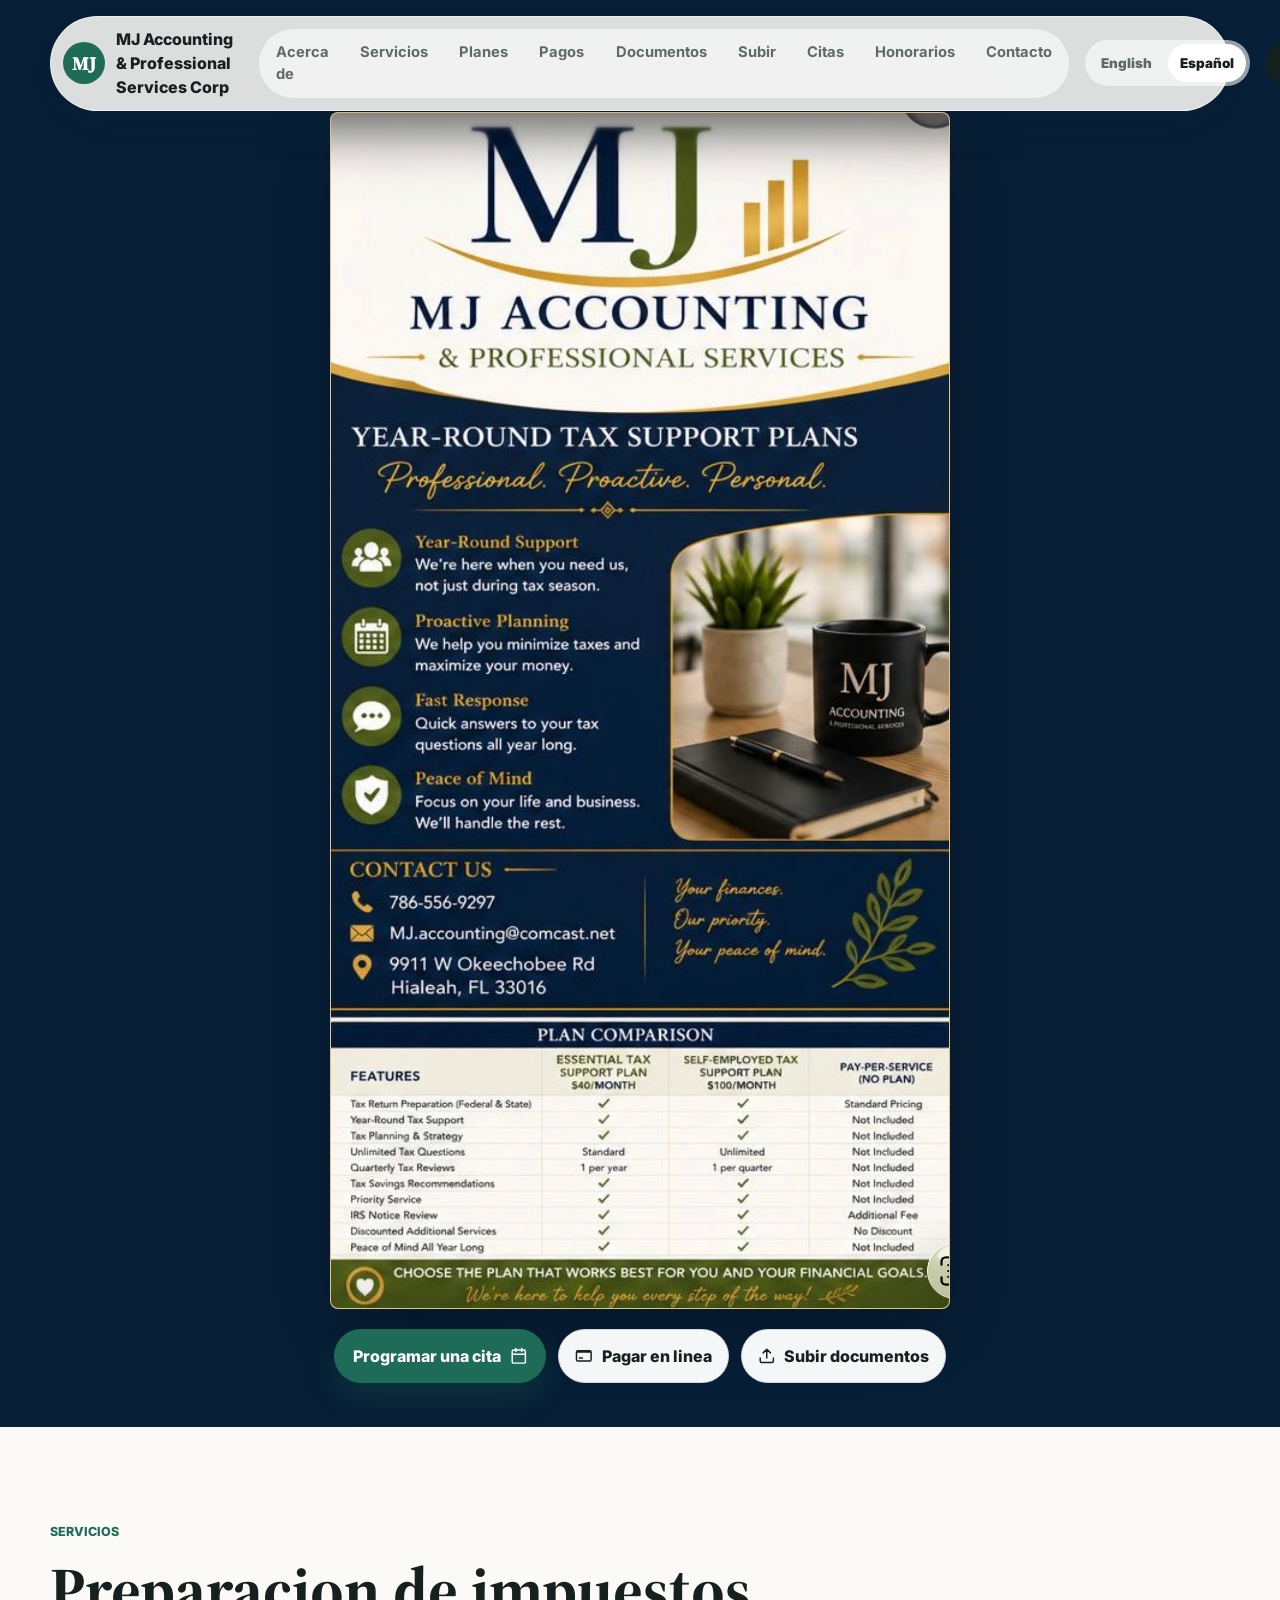
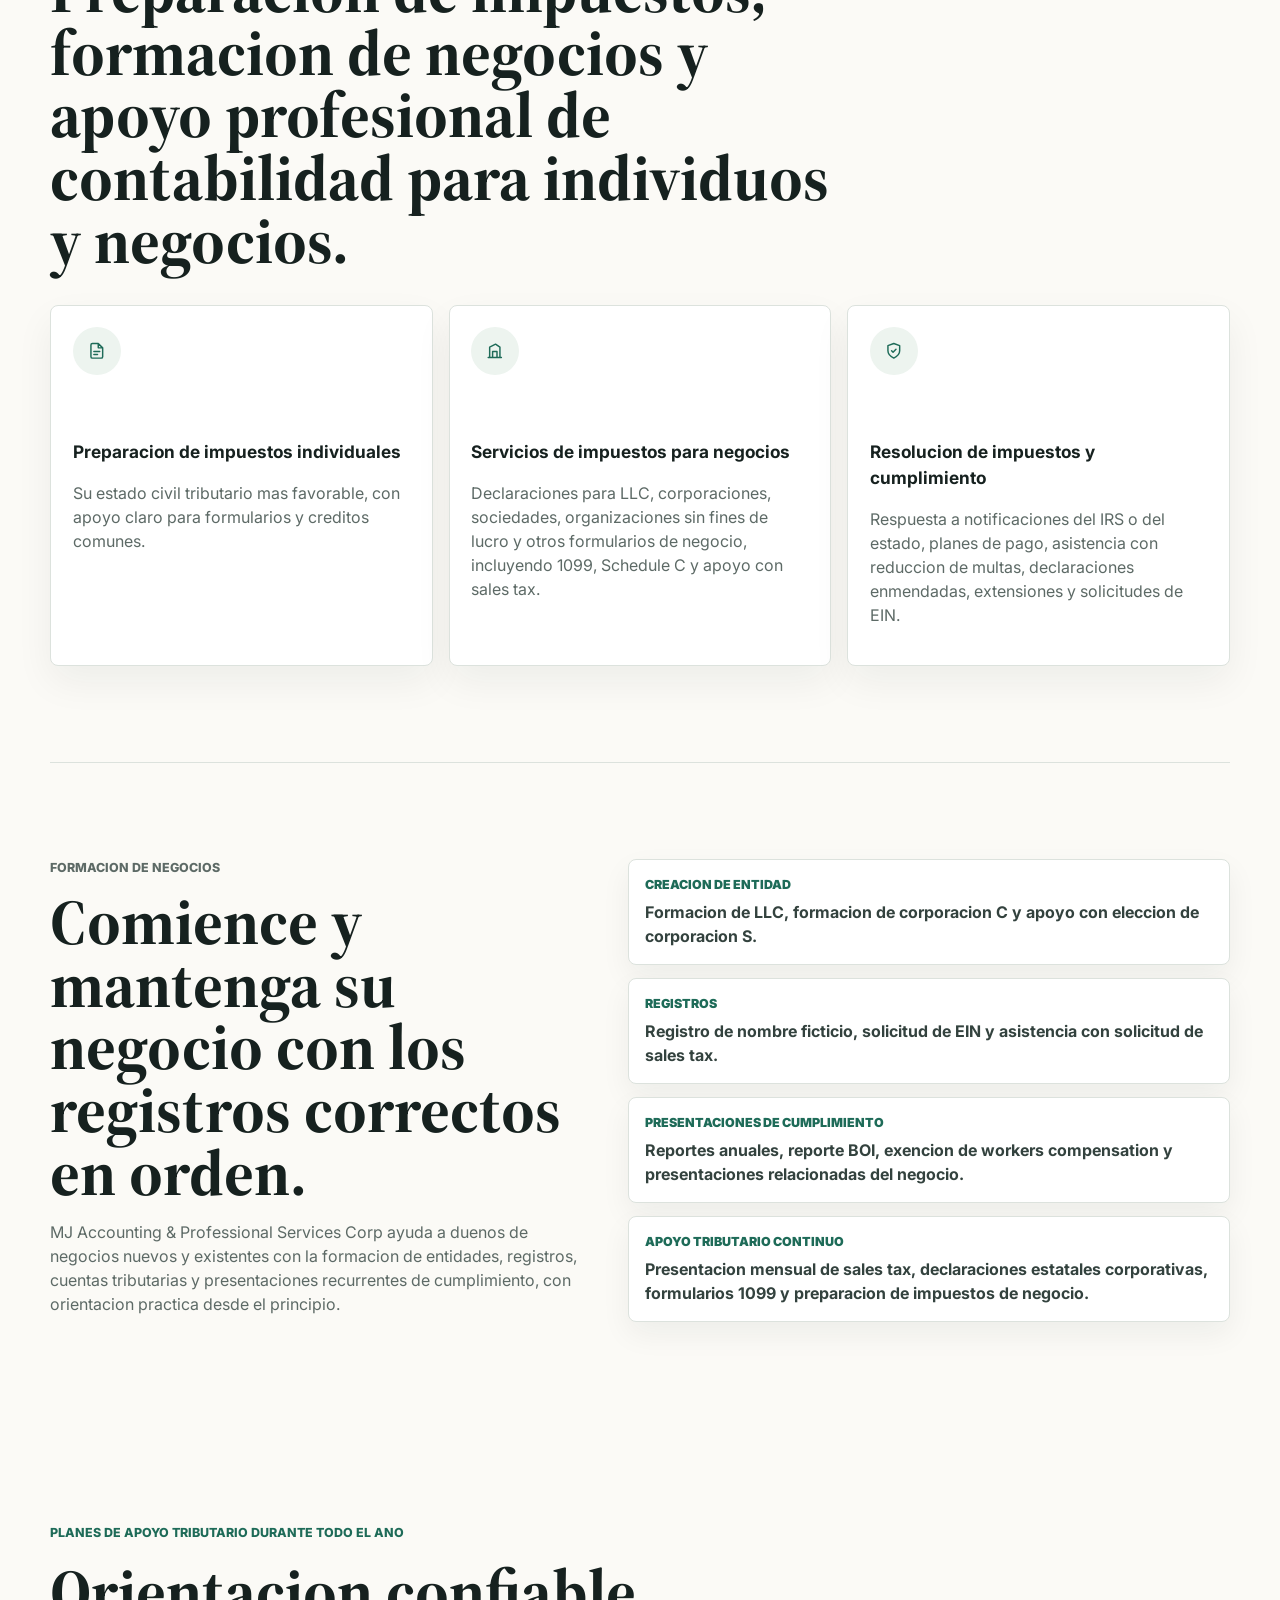
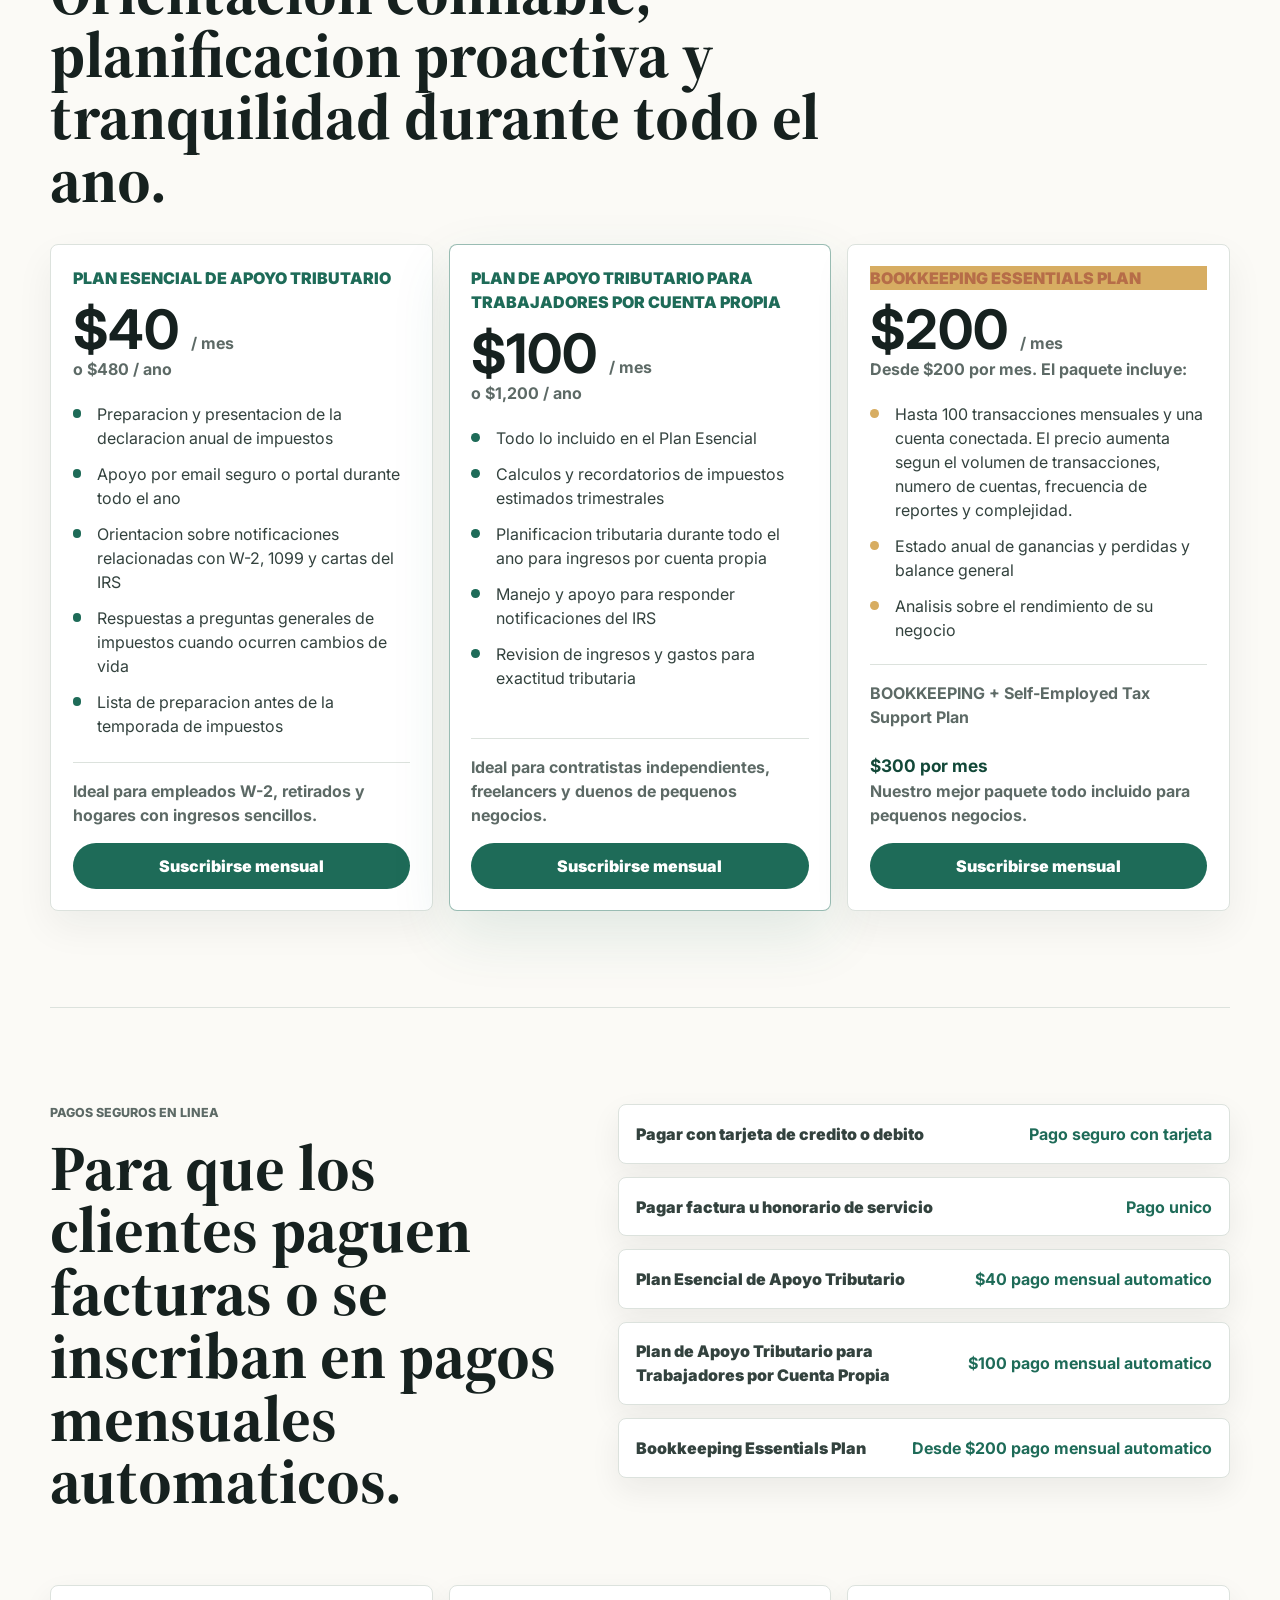
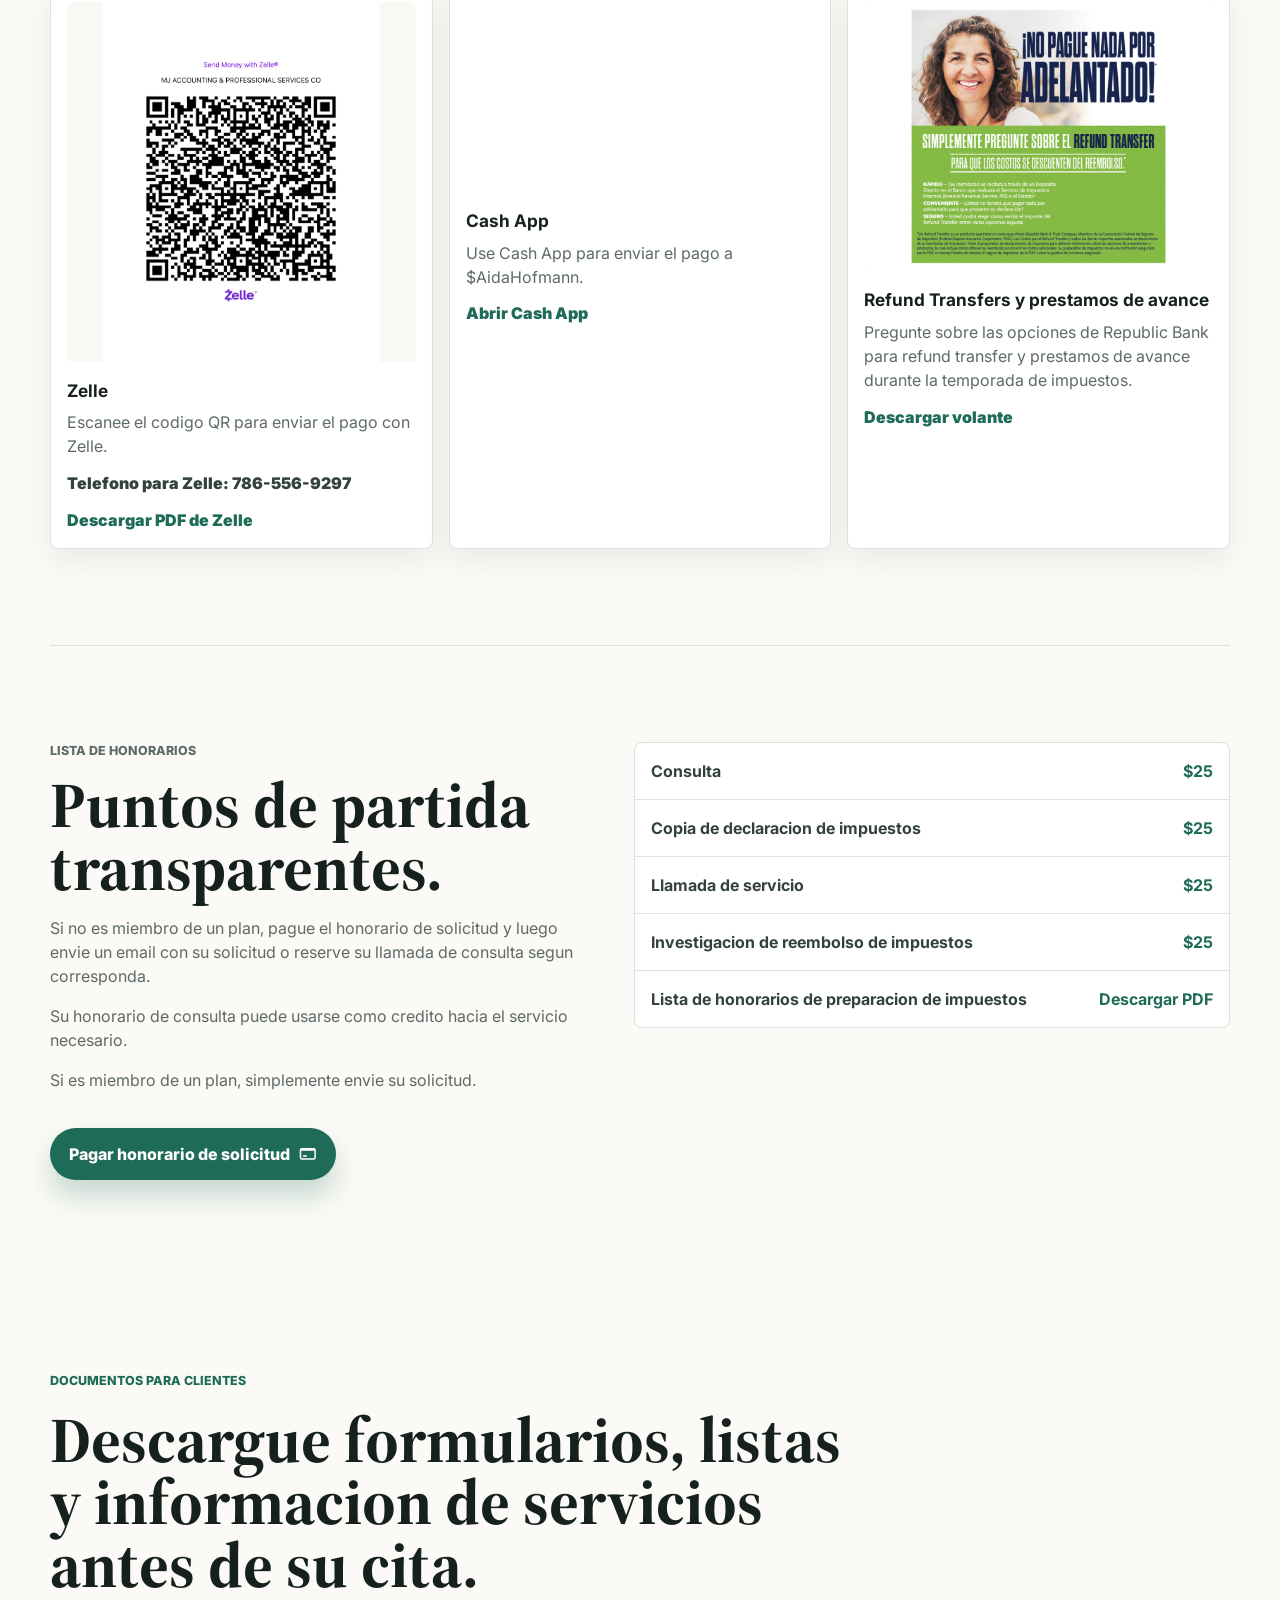
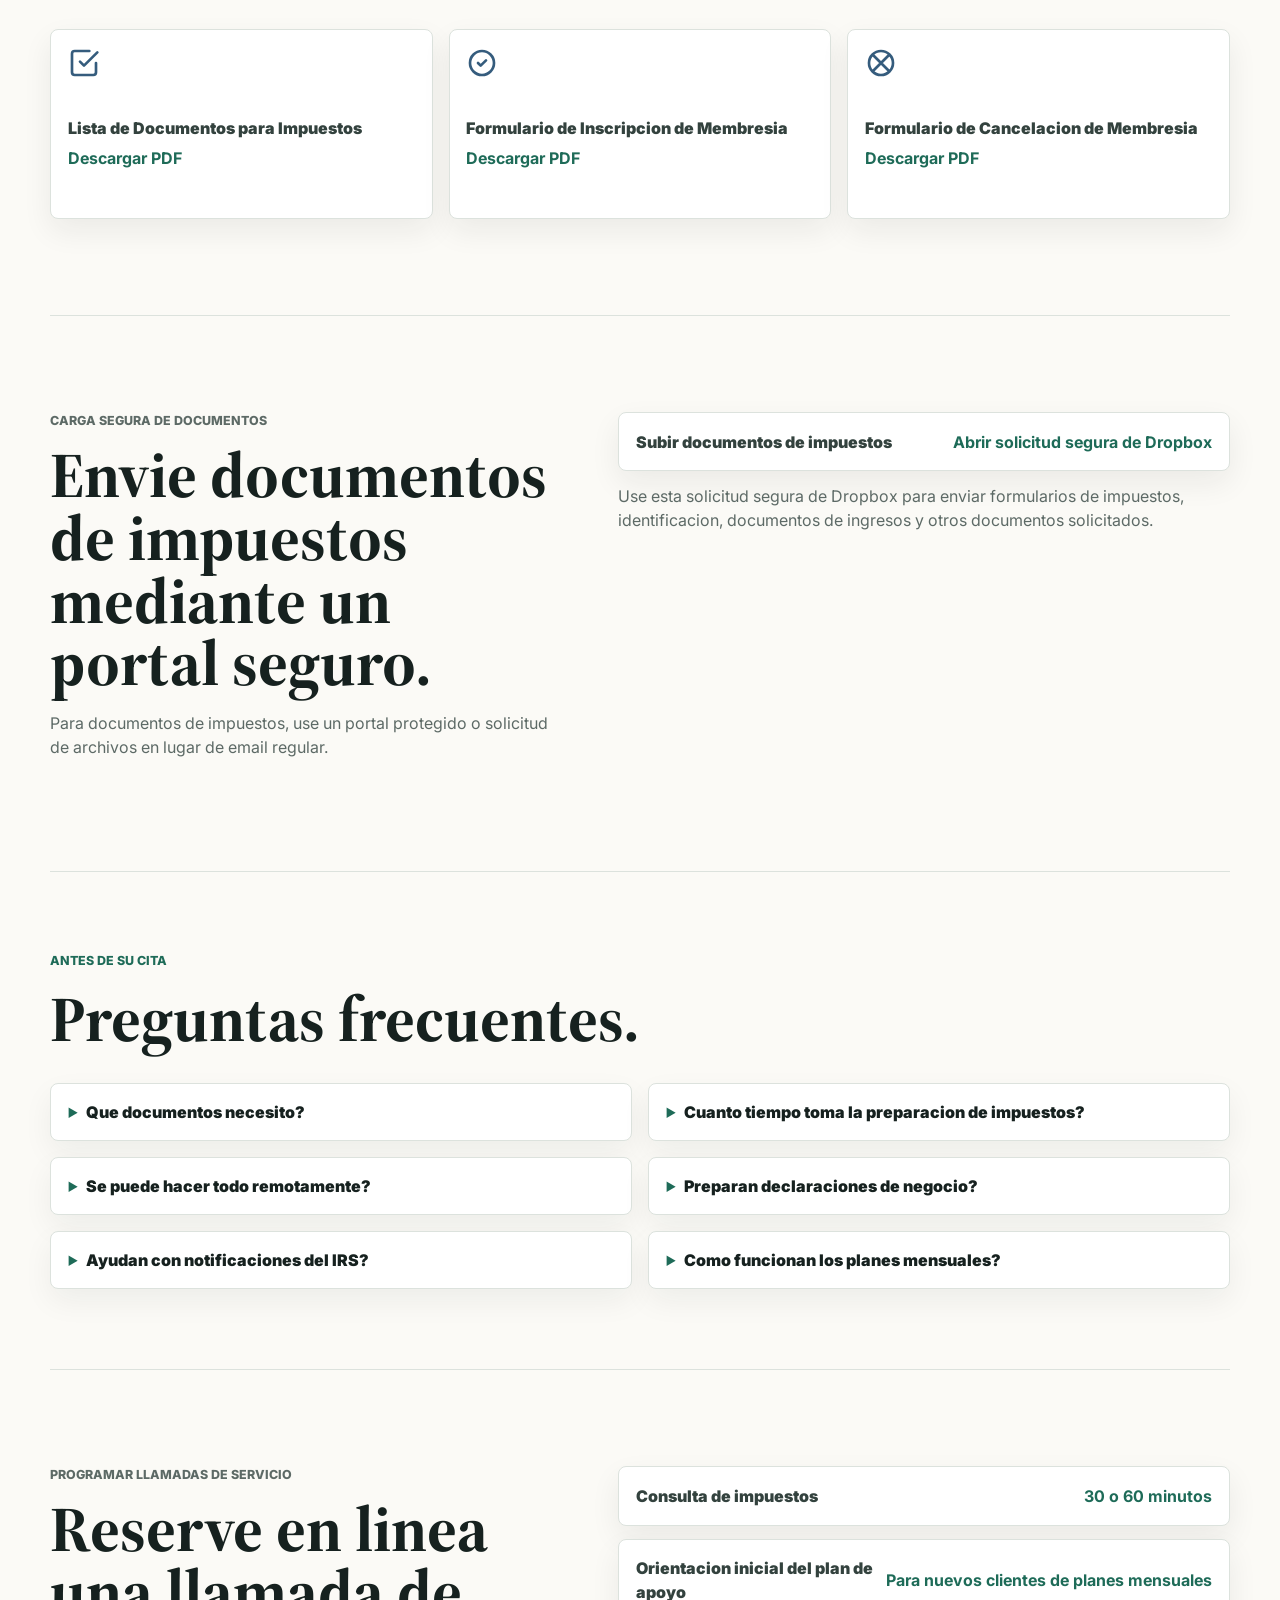
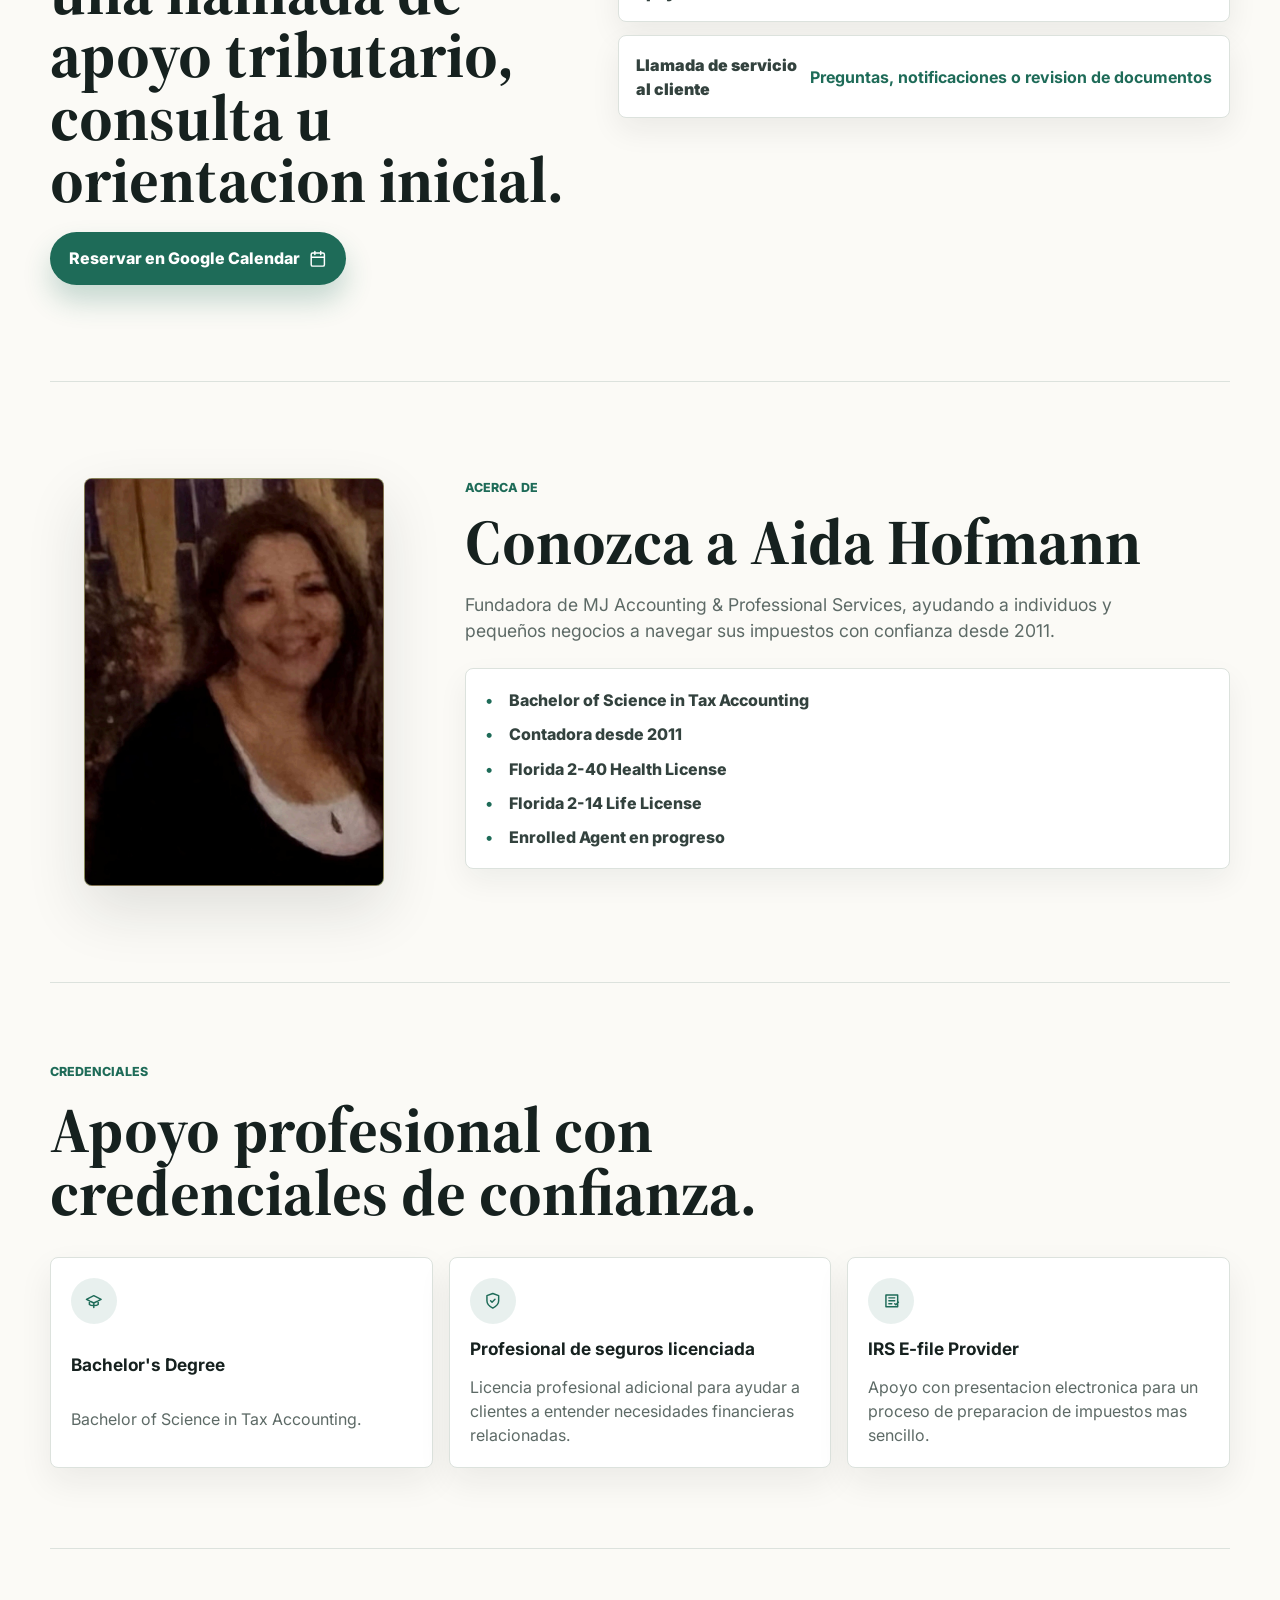
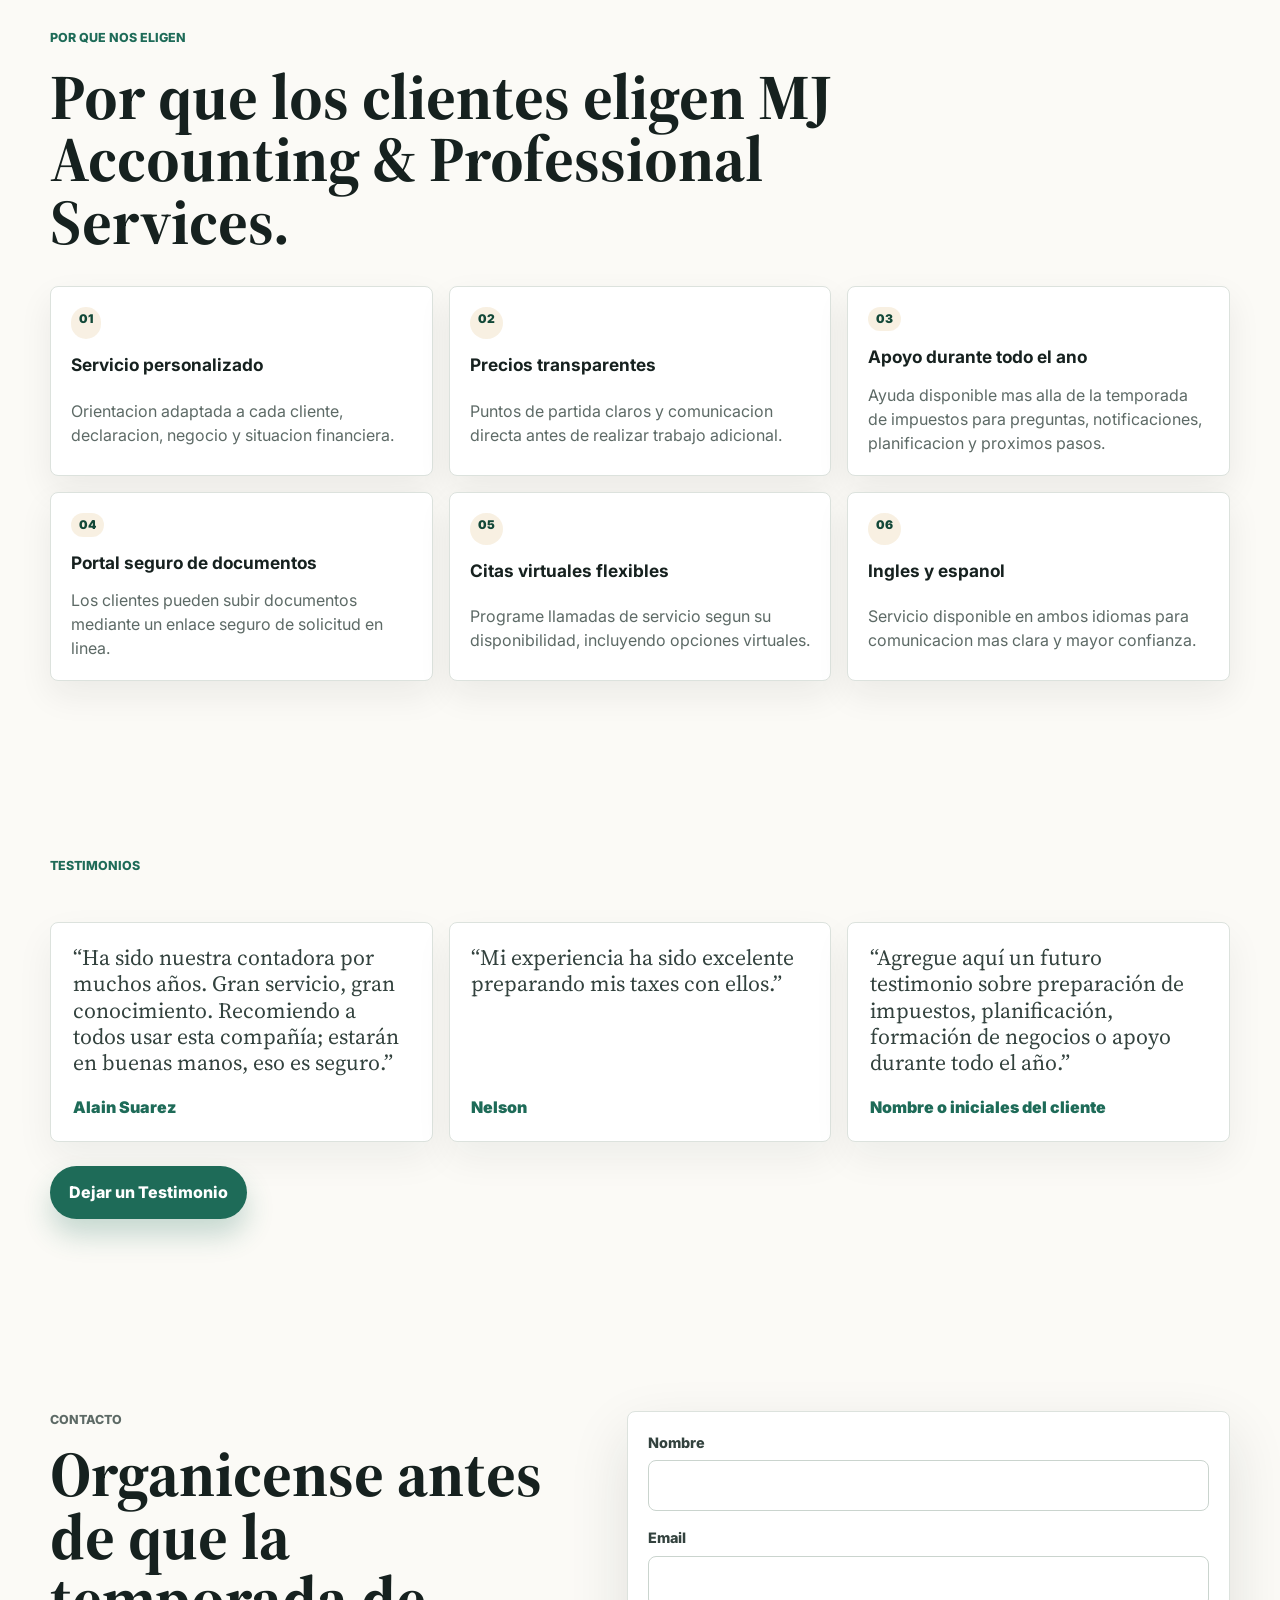
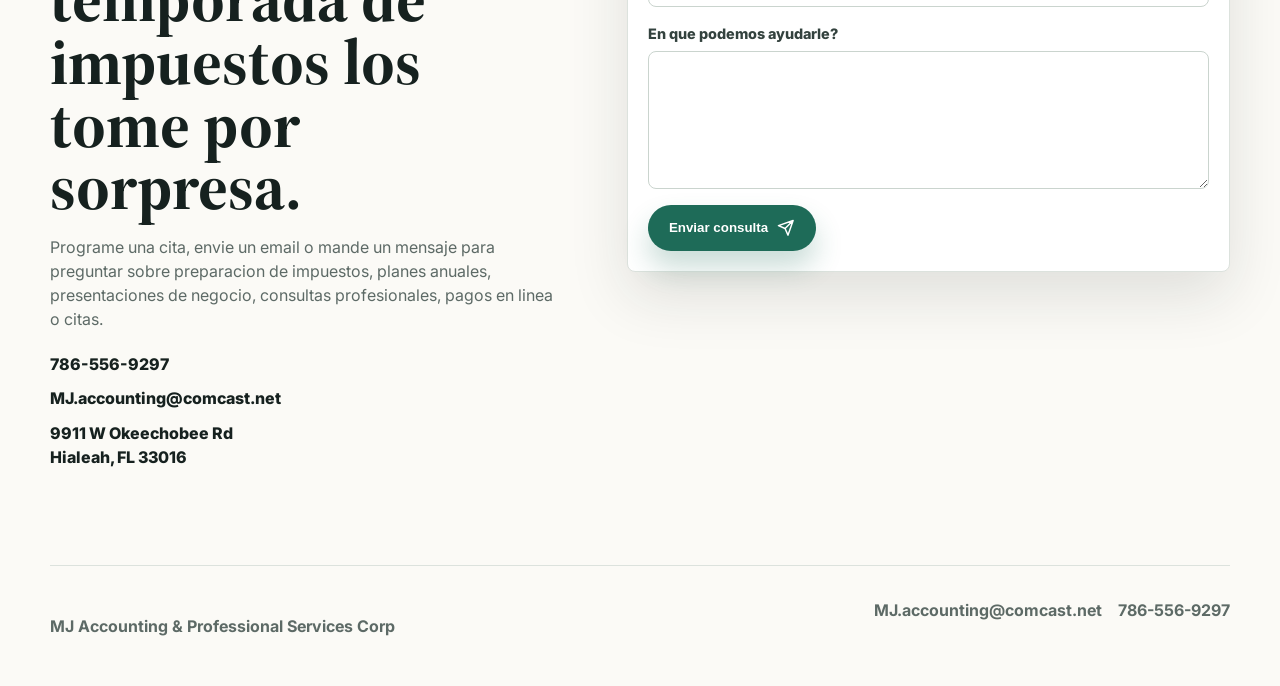
==== commit 9ba9dd0a: "Update website content and client documents" ====
--- a/es.html
+++ b/es.html
@@ -165,16 +165,15 @@
             <a class="plan-action" href="https://squareup.com/pay-invoice/invtmp:32f3c602-2d5a-4381-9fe1-1a4b4ac3fdb9">Suscribirse mensual</a>
           </article>
           <article class="plan-card gold-plan">
-            <p class="plan-label">Adicional de Revision de Contabilidad</p>
+            <p class="plan-label">Bookkeeping Essentials Plan</p>
             <h3>$200 <span>/ mes</span></h3>
-            <p class="plan-sub">Para clientes que manejan sus propios libros.</p>
+            <p class="plan-sub">Desde $200 por mes. El paquete incluye:</p>
             <ul>
-              <li>Revision mensual o trimestral de reportes de ingresos y gastos</li>
-              <li>Revisiones de preparacion tributaria</li>
-              <li>Identificacion de problemas antes de la temporada de impuestos</li>
-              <li>Coordinacion para una declaracion limpia y precisa</li>
+              <li>Hasta 100 transacciones mensuales y una cuenta conectada. El precio aumenta segun el volumen de transacciones, numero de cuentas, frecuencia de reportes y complejidad.</li>
+              <li>Estado anual de ganancias y perdidas y balance general</li>
+              <li>Analisis sobre el rendimiento de su negocio</li>
             </ul>
-            <p class="best-for">Solo supervision y revision; el cliente mantiene su sistema de contabilidad.</p>
+            <p class="best-for">BOOKKEEPING + Self-Employed Tax Support Plan<br><br><strong>$300 por mes</strong><br>Nuestro mejor paquete todo incluido para pequenos negocios.</p>
             <a class="plan-action" href="https://squareup.com/pay-invoice/invtmp:adb6f891-3c98-4aa0-8c6b-04d2535ca34c">Suscribirse mensual</a>
           </article>
         </div>
@@ -203,8 +202,8 @@
             <strong>$100 pago mensual automatico</strong>
           </a>
           <a href="https://squareup.com/pay-invoice/invtmp:adb6f891-3c98-4aa0-8c6b-04d2535ca34c">
-            <span>Adicional de Revision de Contabilidad</span>
-            <strong>$200 pago mensual automatico</strong>
+            <span>Bookkeeping Essentials Plan</span>
+            <strong>Desde $200 pago mensual automatico</strong>
           </a>
         </div>
         <div class="payment-resources" aria-label="Opciones adicionales de pago y reembolso">
@@ -235,31 +234,76 @@
         </div>
       </section>
 
+      <section class="fees-section" id="fees" aria-labelledby="fees-title">
+        <div class="fees-copy">
+          <p class="eyebrow">Lista de honorarios</p>
+          <h2 id="fees-title">Puntos de partida transparentes.</h2>
+          <p>
+            Si no es miembro de un plan, pague el honorario de solicitud y luego envie
+            un email con su solicitud o reserve su llamada de consulta segun corresponda.
+          </p>
+          <p>
+            Su honorario de consulta puede usarse como credito hacia el servicio necesario.
+          </p>
+          <p>
+            Si es miembro de un plan, simplemente envie su solicitud.
+          </p>
+          <a class="schedule-main-action" href="https://square.link/u/go8QZgUc?src=sheet">
+            <span>Pagar honorario de solicitud</span>
+            <svg viewBox="0 0 24 24" aria-hidden="true">
+              <path d="M2 7h20M4 5h16a2 2 0 0 1 2 2v10a2 2 0 0 1-2 2H4a2 2 0 0 1-2-2V7a2 2 0 0 1 2-2zM6 15h4"></path>
+            </svg>
+          </a>
+        </div>
+        <div class="fees-table" aria-label="Selected service fees">
+          <div>
+            <span>Consulta</span>
+            <strong>$25</strong>
+          </div>
+          <div>
+            <span>Copia de declaracion de impuestos</span>
+            <strong>$25</strong>
+          </div>
+          <div>
+            <span>Llamada de servicio</span>
+            <strong>$25</strong>
+          </div>
+          <div>
+            <span>Investigacion de reembolso de impuestos</span>
+            <strong>$25</strong>
+          </div>
+          <div>
+            <span>Lista de honorarios de preparacion de impuestos</span>
+            <strong><a href="documents/mj-fee-schedule.pdf" download>Descargar PDF</a></strong>
+          </div>
+        </div>
+      </section>
+
       <section class="client-section" id="documents" aria-labelledby="documents-title">
         <div class="section-heading">
           <p class="eyebrow">Documentos para clientes</p>
           <h2 id="documents-title">Descargue formularios, listas y informacion de servicios antes de su cita.</h2>
         </div>
         <div class="document-grid">
-          <a class="document-card" href="documents/mj-year-round-tax-support-plan.pdf" download>
-            <svg viewBox="0 0 24 24" aria-hidden="true">
-              <path d="M14 2H6a2 2 0 0 0-2 2v16a2 2 0 0 0 2 2h12a2 2 0 0 0 2-2V8zM14 2v6h6M12 12v6M9 15l3 3 3-3"></path>
-            </svg>
-            <span>Planes de Apoyo Tributario Durante Todo el Ano</span>
+          <a class="document-card" href="documents/tax-document-checklist.pdf" download>
+            <svg viewBox="0 0 24 24" aria-hidden="true">
+              <path d="M9 11l3 3L22 4M21 12v7a2 2 0 0 1-2 2H5a2 2 0 0 1-2-2V5a2 2 0 0 1 2-2h11"></path>
+            </svg>
+            <span>Lista de Documentos para Impuestos</span>
             <strong>Descargar PDF</strong>
           </a>
-          <a class="document-card" href="documents/mj-fee-schedule.pdf" download>
-            <svg viewBox="0 0 24 24" aria-hidden="true">
-              <path d="M14 2H6a2 2 0 0 0-2 2v16a2 2 0 0 0 2 2h12a2 2 0 0 0 2-2V8zM14 2v6h6M8 13h8M8 17h5"></path>
-            </svg>
-            <span>Lista de Honorarios de Preparacion de Impuestos</span>
+          <a class="document-card" href="documents/formulario-inscripcion-membresia.pdf" download>
+            <svg viewBox="0 0 24 24" aria-hidden="true">
+              <path d="M9 12l2 2 4-4M21 12a9 9 0 1 1-18 0 9 9 0 0 1 18 0z"></path>
+            </svg>
+            <span>Formulario de Inscripcion de Membresia</span>
             <strong>Descargar PDF</strong>
           </a>
-          <a class="document-card" href="documents/tax-document-checklist.pdf" download>
-            <svg viewBox="0 0 24 24" aria-hidden="true">
-              <path d="M9 11l3 3L22 4M21 12v7a2 2 0 0 1-2 2H5a2 2 0 0 1-2-2V5a2 2 0 0 1 2-2h11"></path>
-            </svg>
-            <span>Lista de Documentos para Impuestos</span>
+          <a class="document-card" href="documents/formulario-cancelacion-membresia.pdf" download>
+            <svg viewBox="0 0 24 24" aria-hidden="true">
+              <path d="M18 6 6 18M6 6l12 12M21 12a9 9 0 1 1-18 0 9 9 0 0 1 18 0z"></path>
+            </svg>
+            <span>Formulario de Cancelacion de Membresia</span>
             <strong>Descargar PDF</strong>
           </a>
         </div>
@@ -281,6 +325,39 @@
           <p>
             Use esta solicitud segura de Dropbox para enviar formularios de impuestos, identificacion, documentos de ingresos y otros documentos solicitados.
           </p>
+        </div>
+      </section>
+
+      <section class="faq-section" id="faq" aria-labelledby="faq-title">
+        <div class="section-heading">
+          <p class="eyebrow">Antes de su cita</p>
+          <h2 id="faq-title">Preguntas frecuentes.</h2>
+        </div>
+        <div class="faq-grid">
+          <details>
+            <summary>Que documentos necesito?</summary>
+            <p>Suba o tenga listo una identificacion con foto, tarjetas de Seguro Social o cartas ITIN, W-2, 1099, declaracion del ano anterior, comprobantes de ingresos, deducciones, informacion de dependientes y cualquier notificacion del IRS o del estado. Los clientes de negocio tambien deben incluir registros contables, estados bancarios, 1099 emitidos, reportes de nomina y detalles de gastos del negocio.</p>
+          </details>
+          <details>
+            <summary>Cuanto tiempo toma la preparacion de impuestos?</summary>
+            <p>El tiempo depende de la complejidad de la declaracion y de que tan rapido se reciban todos los documentos. Declaraciones sencillas pueden completarse rapidamente cuando todo esta completo; declaraciones de negocio, documentos faltantes o notificaciones pueden requerir mas tiempo de revision.</p>
+          </details>
+          <details>
+            <summary>Se puede hacer todo remotamente?</summary>
+            <p>Si. Los documentos se pueden subir por el portal seguro, las citas pueden hacerse virtualmente y las preguntas de seguimiento pueden manejarse por telefono, email o una llamada programada.</p>
+          </details>
+          <details>
+            <summary>Preparan declaraciones de negocio?</summary>
+            <p>Si. MJ Accounting & Professional Services prepara declaraciones individuales y de negocio, incluyendo LLC, Schedule C, corporaciones, sociedades, organizaciones sin fines de lucro, 1099 y formularios relacionados con sales tax.</p>
+          </details>
+          <details>
+            <summary>Ayudan con notificaciones del IRS?</summary>
+            <p>Si. Ayudamos a revisar notificaciones del IRS y del estado, explicar que estan solicitando, preparar respuestas cuando corresponde y asistir con opciones de plan de pago o seguimiento.</p>
+          </details>
+          <details>
+            <summary>Como funcionan los planes mensuales?</summary>
+            <p>Inscribase enviando un formulario de inscripcion de membresia. Recibira un email de confirmacion una vez que el formulario sea recibido y procesado. Para facilidad y conveniencia, puede seleccionar retiros automaticos mensuales. Los planes mensuales ofrecen apoyo durante todo el ano, no solo preparacion de impuestos durante la temporada de taxes.</p>
+          </details>
         </div>
       </section>
 
@@ -311,66 +388,93 @@
         </div>
       </section>
 
-      <section class="fees-section" id="fees" aria-labelledby="fees-title">
-        <div class="fees-copy">
-          <p class="eyebrow">Lista de honorarios</p>
-          <h2 id="fees-title">Puntos de partida claros para servicios comunes de impuestos y negocios.</h2>
-          <p>
-            Los honorarios se basan en un alcance estandar de trabajo. Declaraciones complejas, formularios adicionales o investigacion extensa pueden requerir cargos adicionales.
-          </p>
-        </div>
-        <div class="fees-table" aria-label="Selected service fees">
-          <div>
-            <span>Declaraciones individuales</span>
-            <strong>Desde $120</strong>
-          </div>
-          <div>
-            <span>LLC con Schedule C</span>
-            <strong>$350</strong>
-          </div>
-          <div>
-            <span>Declaracion corporativa C o S</span>
-            <strong>$550-$750</strong>
-          </div>
-          <div>
-            <span>Consultas</span>
-            <strong>$75-$150</strong>
-          </div>
-          <div>
-            <span>Declaracion estatal</span>
-            <strong>$100</strong>
-          </div>
-          <div>
-            <span>Declaracion estatal corporativa de Florida</span>
-            <strong>$150</strong>
-          </div>
-        </div>
-      </section>
-
       <section class="about-section" id="about" aria-labelledby="about-title">
-        <div class="about-photo" aria-label="Photo of Aida Hofmann">
-          <img src="assets/aida-hofmann.jpg" alt="Aida Hofmann, founder of MJ Accounting & Professional Services Corp">
+        <div class="about-photo" aria-label="Foto de Aida Hofmann">
+          <img src="assets/aida-hofmann.jpg" alt="Aida Hofmann, fundadora de MJ Accounting & Professional Services Corp">
         </div>
         <div class="about-copy">
           <p class="eyebrow">Acerca de</p>
-          <h2 id="about-title">MJ Accounting & Professional Services Corp</h2>
-          <p>
-            Fundada por Aida Hofmann, contadora desde 2011, MJ Accounting & Professional Services Corp ofrece soluciones personalizadas de impuestos y contabilidad para individuos, profesionales independientes y pequenos negocios.
-          </p>
-          <div class="credential-list" aria-label="Credentials">
-            <div>
-              <span>Credencial</span>
-              <strong>Bachelor of Science in Accounting con concentracion en Tax Accountancy, 2011</strong>
-            </div>
-            <div>
-              <span>Experiencia</span>
-              <strong>Liberty Tax Franchise Owner, 2012 a 2015</strong>
-            </div>
-            <div>
-              <span>Progreso profesional</span>
-              <strong>EA en progreso</strong>
-            </div>
-          </div>
+          <h2 id="about-title">Conozca a Aida Hofmann</h2>
+          <p>
+            Fundadora de MJ Accounting & Professional Services, ayudando a individuos
+            y pequeños negocios a navegar sus impuestos con confianza desde 2011.
+          </p>
+          <ul class="credential-list" aria-label="Credentials">
+            <li>Bachelor of Science in Tax Accounting</li>
+            <li>Contadora desde 2011</li>
+            <li>Florida 2-40 Health License</li>
+            <li>Florida 2-14 Life License</li>
+            <li>Enrolled Agent en progreso</li>
+          </ul>
+        </div>
+      </section>
+
+      <section class="trust-section" aria-labelledby="trust-title">
+        <div class="section-heading">
+          <p class="eyebrow">Credenciales</p>
+          <h2 id="trust-title">Apoyo profesional con credenciales de confianza.</h2>
+        </div>
+        <div class="trust-grid" aria-label="Trust badges">
+          <article>
+            <div class="badge-icon" aria-hidden="true">
+              <svg viewBox="0 0 24 24"><path d="M22 10L12 5 2 10l10 5 10-5zM6 12v5c2 2 10 2 12 0v-5M12 15v6"></path></svg>
+            </div>
+            <h3>Bachelor's Degree</h3>
+            <p>Bachelor of Science in Tax Accounting.</p>
+          </article>
+          <article>
+            <div class="badge-icon" aria-hidden="true">
+              <svg viewBox="0 0 24 24"><path d="M12 22s8-4 8-10V5l-8-3-8 3v7c0 6 8 10 8 10zM9 12l2 2 4-4"></path></svg>
+            </div>
+            <h3>Profesional de seguros licenciada</h3>
+            <p>Licencia profesional adicional para ayudar a clientes a entender necesidades financieras relacionadas.</p>
+          </article>
+          <article>
+            <div class="badge-icon" aria-hidden="true">
+              <svg viewBox="0 0 24 24"><path d="M4 4h16v16H4zM8 8h8M8 12h8M8 16h4M16 16l1.5 1.5L21 14"></path></svg>
+            </div>
+            <h3>IRS E-file Provider</h3>
+            <p>Apoyo con presentacion electronica para un proceso de preparacion de impuestos mas sencillo.</p>
+          </article>
+        </div>
+      </section>
+
+      <section class="why-section" aria-labelledby="why-title">
+        <div class="section-heading">
+          <p class="eyebrow">Por que nos eligen</p>
+          <h2 id="why-title">Por que los clientes eligen MJ Accounting & Professional Services.</h2>
+        </div>
+        <div class="why-grid">
+          <article>
+            <span aria-hidden="true">01</span>
+            <h3>Servicio personalizado</h3>
+            <p>Orientacion adaptada a cada cliente, declaracion, negocio y situacion financiera.</p>
+          </article>
+          <article>
+            <span aria-hidden="true">02</span>
+            <h3>Precios transparentes</h3>
+            <p>Puntos de partida claros y comunicacion directa antes de realizar trabajo adicional.</p>
+          </article>
+          <article>
+            <span aria-hidden="true">03</span>
+            <h3>Apoyo durante todo el ano</h3>
+            <p>Ayuda disponible mas alla de la temporada de impuestos para preguntas, notificaciones, planificacion y proximos pasos.</p>
+          </article>
+          <article>
+            <span aria-hidden="true">04</span>
+            <h3>Portal seguro de documentos</h3>
+            <p>Los clientes pueden subir documentos mediante un enlace seguro de solicitud en linea.</p>
+          </article>
+          <article>
+            <span aria-hidden="true">05</span>
+            <h3>Citas virtuales flexibles</h3>
+            <p>Programe llamadas de servicio segun su disponibilidad, incluyendo opciones virtuales.</p>
+          </article>
+          <article>
+            <span aria-hidden="true">06</span>
+            <h3>Ingles y espanol</h3>
+            <p>Servicio disponible en ambos idiomas para comunicacion mas clara y mayor confianza.</p>
+          </article>
         </div>
       </section>
 
--- a/styles.css
+++ b/styles.css
@@ -484,6 +484,11 @@
   font-weight: 700;
 }
 
+.best-for strong {
+  color: var(--green-dark);
+  font-size: 1.08rem;
+}
+
 .plan-action {
   display: inline-flex;
   justify-content: center;
@@ -506,6 +511,43 @@
   border-top: 1px solid var(--line);
 }
 
+.faq-section {
+  width: min(1180px, calc(100% - 32px));
+  margin: 0 auto;
+  padding: 5rem 0;
+  border-top: 1px solid var(--line);
+}
+
+.faq-grid {
+  display: grid;
+  grid-template-columns: repeat(2, 1fr);
+  gap: 1rem;
+}
+
+.faq-grid details {
+  border: 1px solid var(--line);
+  border-radius: 8px;
+  background: #fff;
+  box-shadow: 0 12px 30px rgba(22, 33, 31, 0.06);
+}
+
+.faq-grid summary {
+  cursor: pointer;
+  padding: 1rem 1.1rem;
+  color: var(--ink);
+  font-weight: 900;
+}
+
+.faq-grid summary::marker {
+  color: var(--green);
+}
+
+.faq-grid p {
+  margin: 0;
+  padding: 0 1.1rem 1.1rem;
+  color: var(--muted);
+}
+
 .payment-panel,
 .upload-panel,
 .schedule-panel {
@@ -705,29 +747,88 @@
 
 .credential-list {
   display: grid;
+  gap: 0.65rem;
+  margin-top: 1.5rem;
+  padding: 1.15rem 1.25rem;
+  border: 1px solid var(--line);
+  border-radius: 8px;
+  background: #fff;
+  box-shadow: 0 12px 30px rgba(22, 33, 31, 0.06);
+  list-style: none;
+}
+
+.credential-list li {
+  position: relative;
+  padding-left: 1.4rem;
+  color: #33423e;
+  font-weight: 800;
+}
+
+.credential-list li::before {
+  position: absolute;
+  left: 0;
+  color: var(--green);
+  content: "•";
+  font-weight: 900;
+}
+
+.trust-section,
+.why-section {
+  width: min(1180px, calc(100% - 32px));
+  margin: 0 auto;
+  padding: 5rem 0;
+  border-top: 1px solid var(--line);
+}
+
+.trust-grid,
+.why-grid {
+  display: grid;
+  gap: 1rem;
+}
+
+.trust-grid {
+  grid-template-columns: repeat(3, 1fr);
+}
+
+.trust-grid article,
+.why-grid article {
+  display: grid;
   gap: 0.8rem;
-  margin-top: 1.5rem;
-}
-
-.credential-list div {
-  display: grid;
-  gap: 0.35rem;
-  padding: 1rem;
+  padding: 1.25rem;
   border: 1px solid var(--line);
   border-radius: 8px;
   background: #fff;
-  box-shadow: 0 12px 30px rgba(22, 33, 31, 0.06);
-}
-
-.credential-list span {
+  box-shadow: 0 14px 34px rgba(22, 33, 31, 0.07);
+}
+
+.badge-icon {
+  display: inline-grid;
+  place-items: center;
+  width: 46px;
+  height: 46px;
+  border-radius: 50%;
+  background: rgba(30, 107, 88, 0.1);
   color: var(--green);
-  font-size: 0.78rem;
+}
+
+.trust-grid p,
+.why-grid p {
+  margin: 0;
+  color: var(--muted);
+}
+
+.why-grid {
+  grid-template-columns: repeat(3, 1fr);
+}
+
+.why-grid span {
+  width: fit-content;
+  padding: 0.2rem 0.5rem;
+  border-radius: 999px;
+  background: rgba(215, 173, 98, 0.18);
+  color: var(--green-dark);
+  font-size: 0.75rem;
   font-weight: 900;
-  text-transform: uppercase;
-}
-
-.credential-list strong {
-  color: #33423e;
 }
 
 .formation-section {
@@ -1002,6 +1103,9 @@
   .plan-grid,
   .document-grid,
   .testimonial-grid,
+  .trust-grid,
+  .why-grid,
+  .faq-grid,
   .payment-resources,
   .results-section,
   .formation-section,
@@ -1027,6 +1131,9 @@
   .payment-section,
   .client-section,
   .testimonials-section,
+  .trust-section,
+  .why-section,
+  .faq-section,
   .upload-section,
   .schedule-section,
   .fees-section,
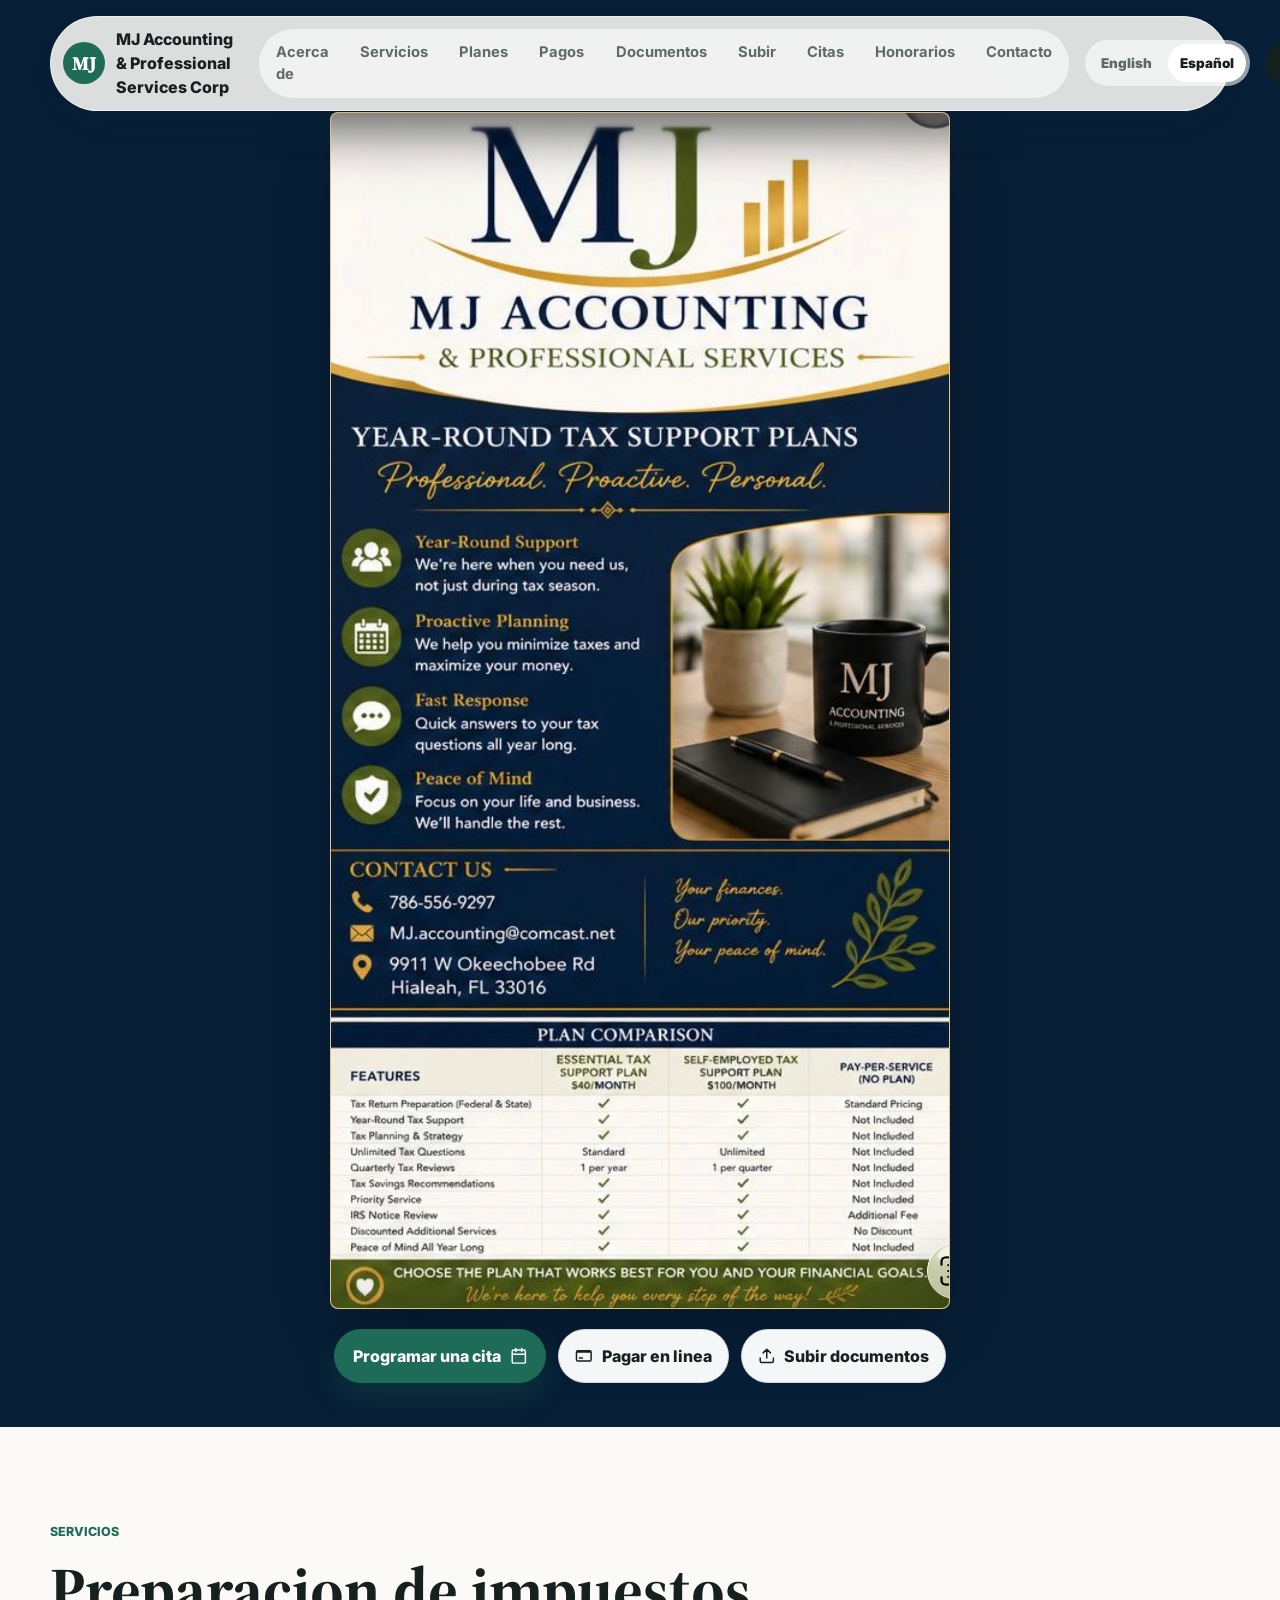
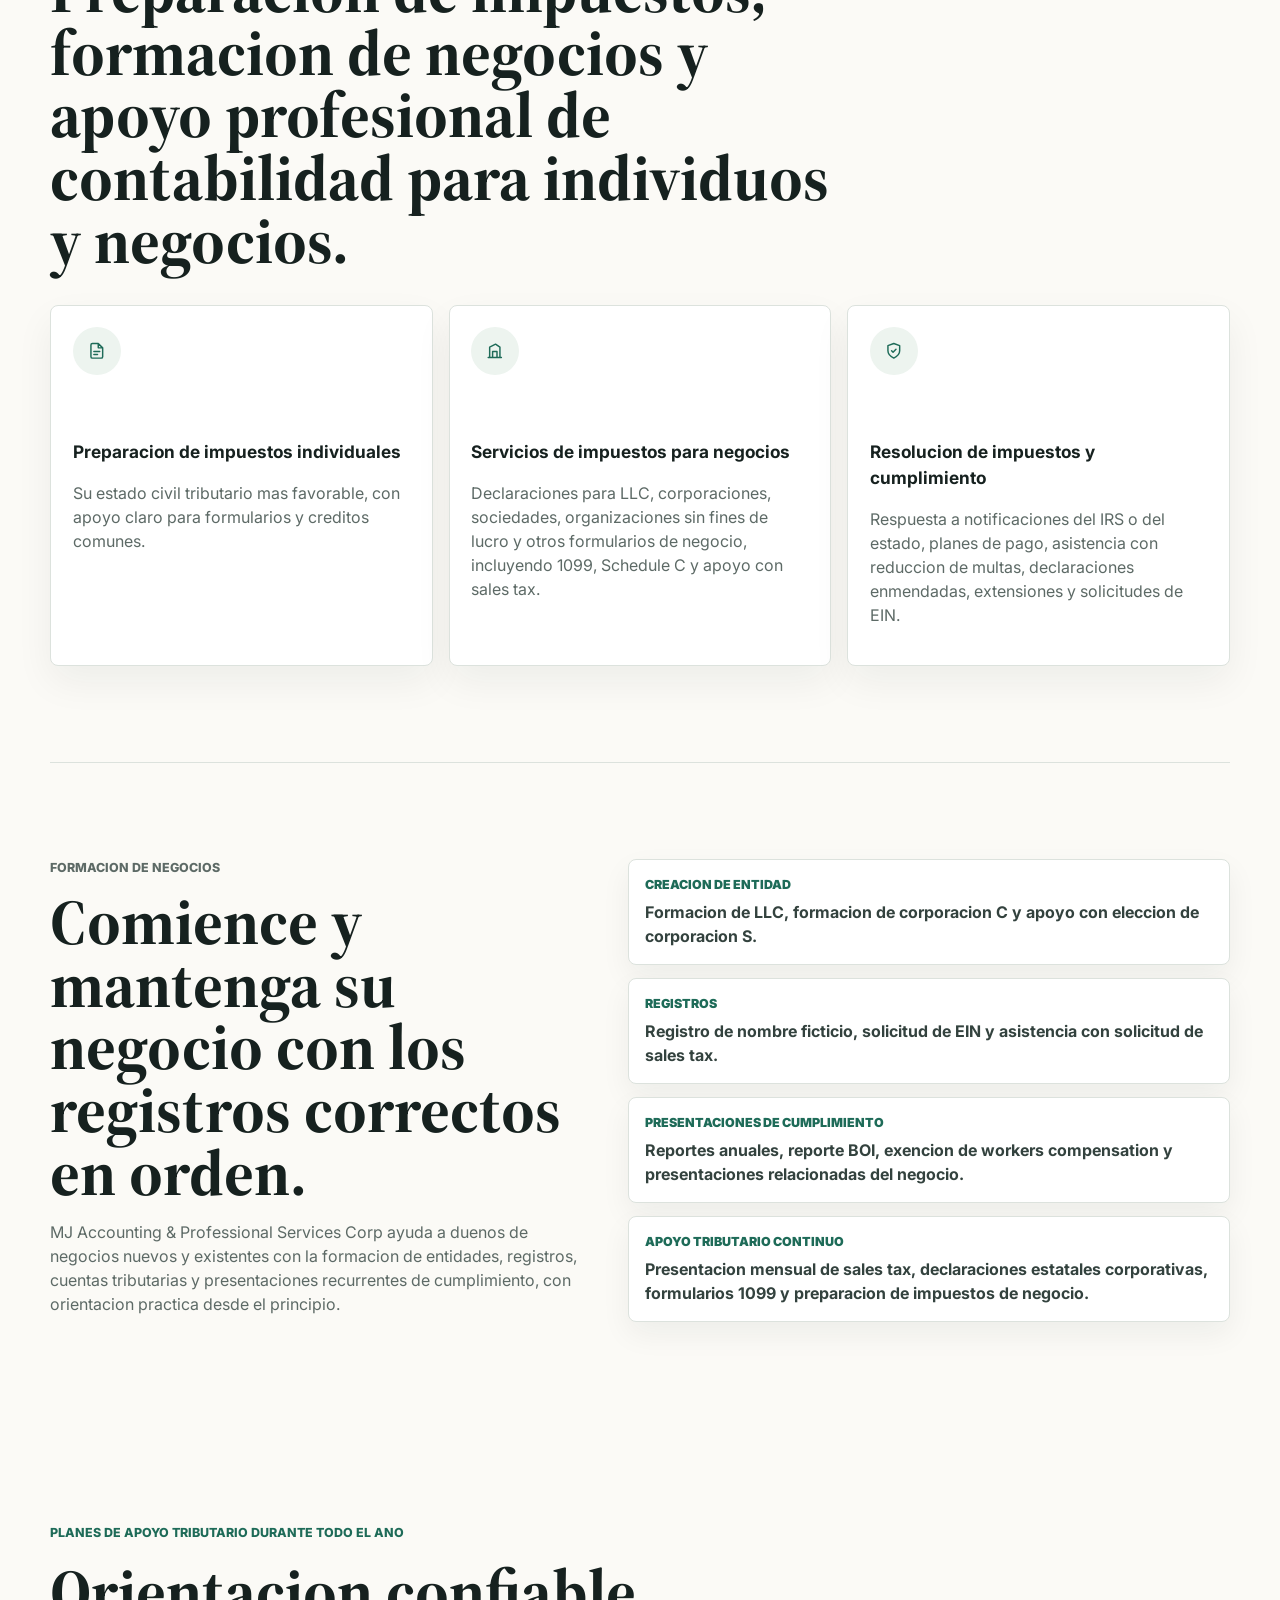
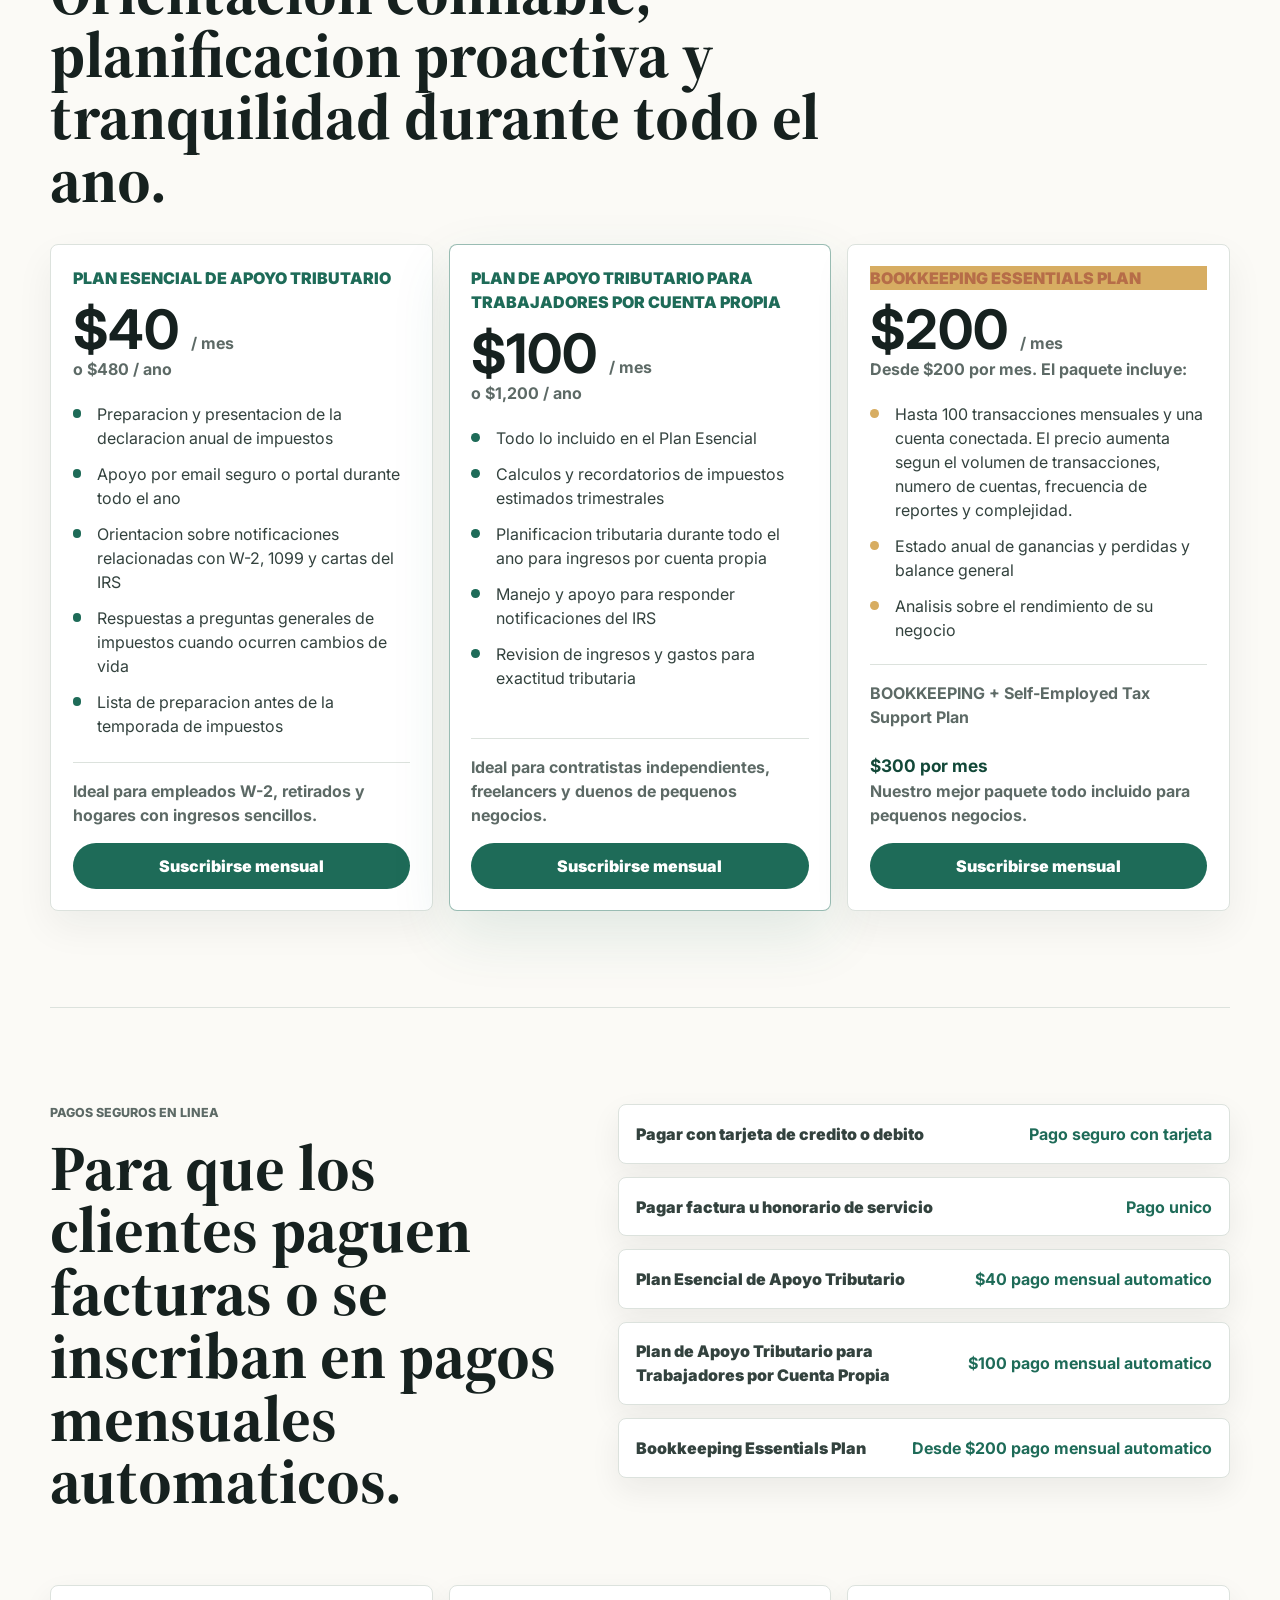
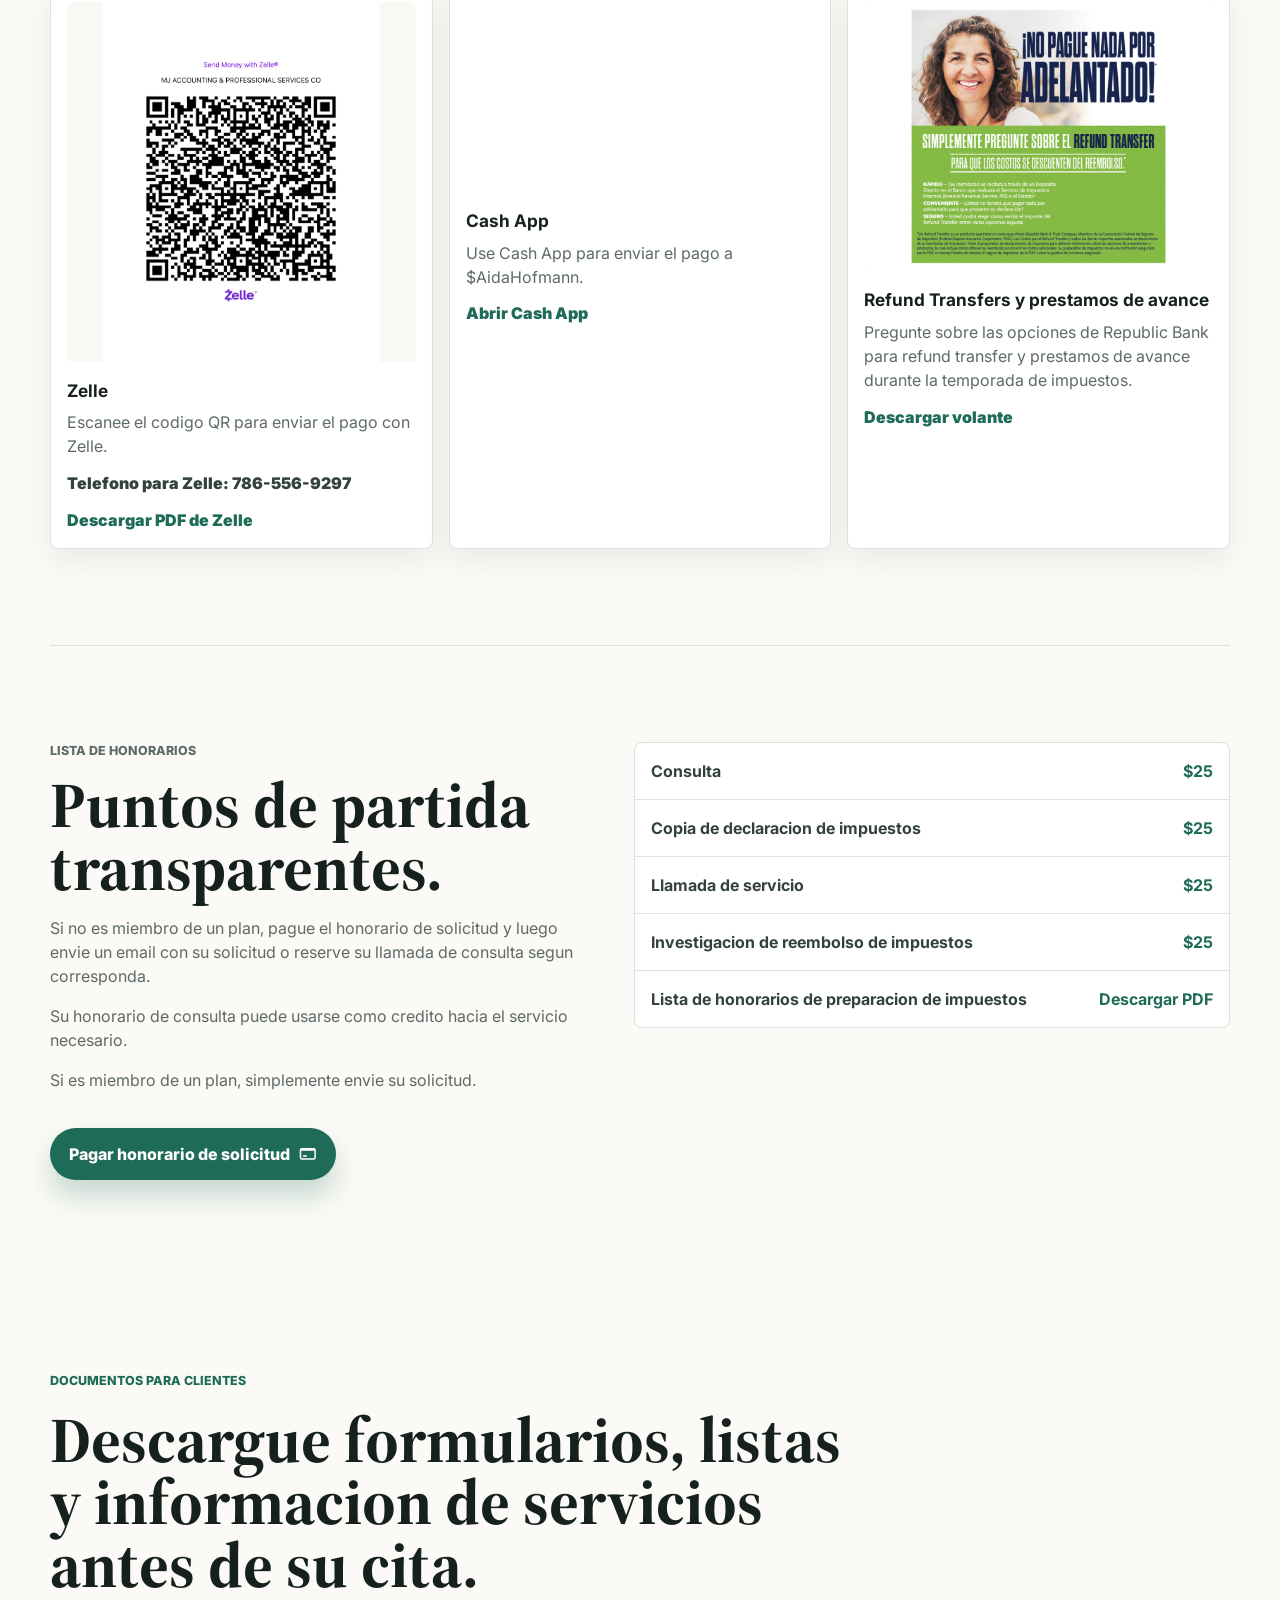
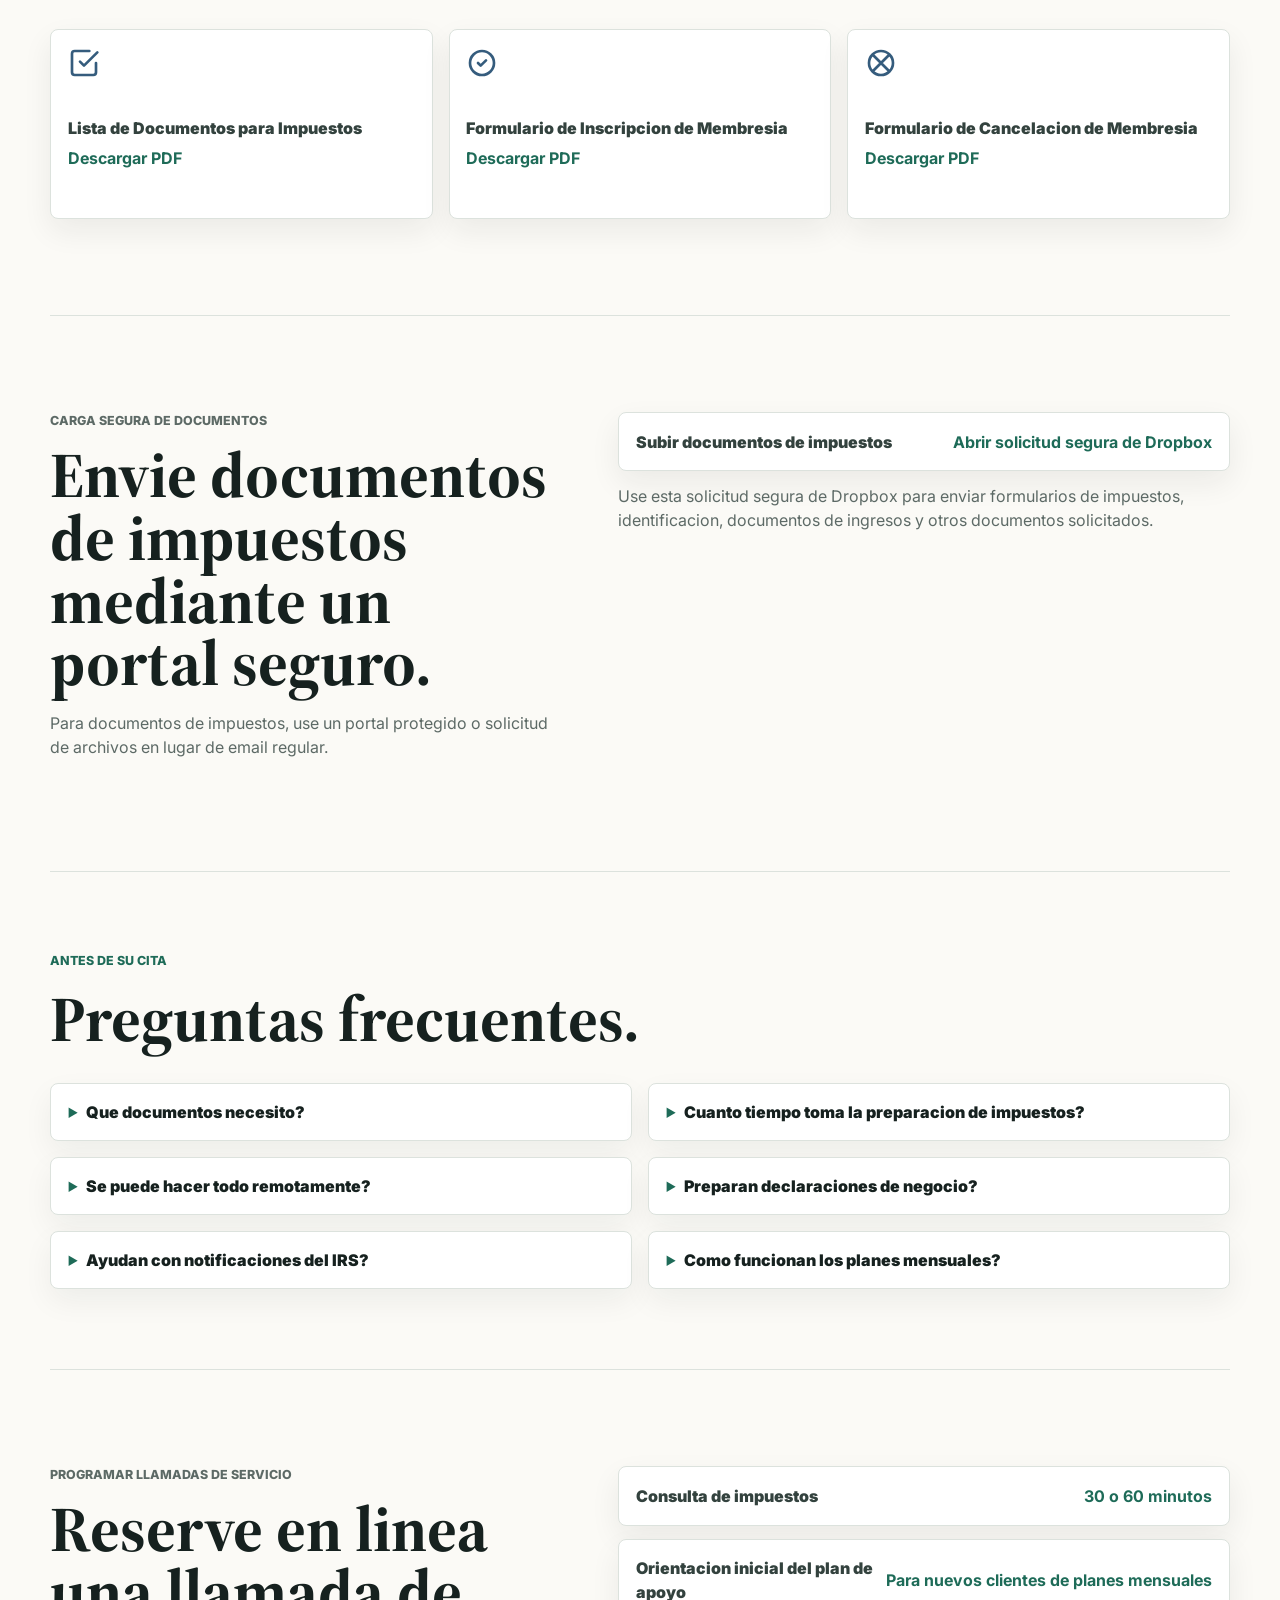
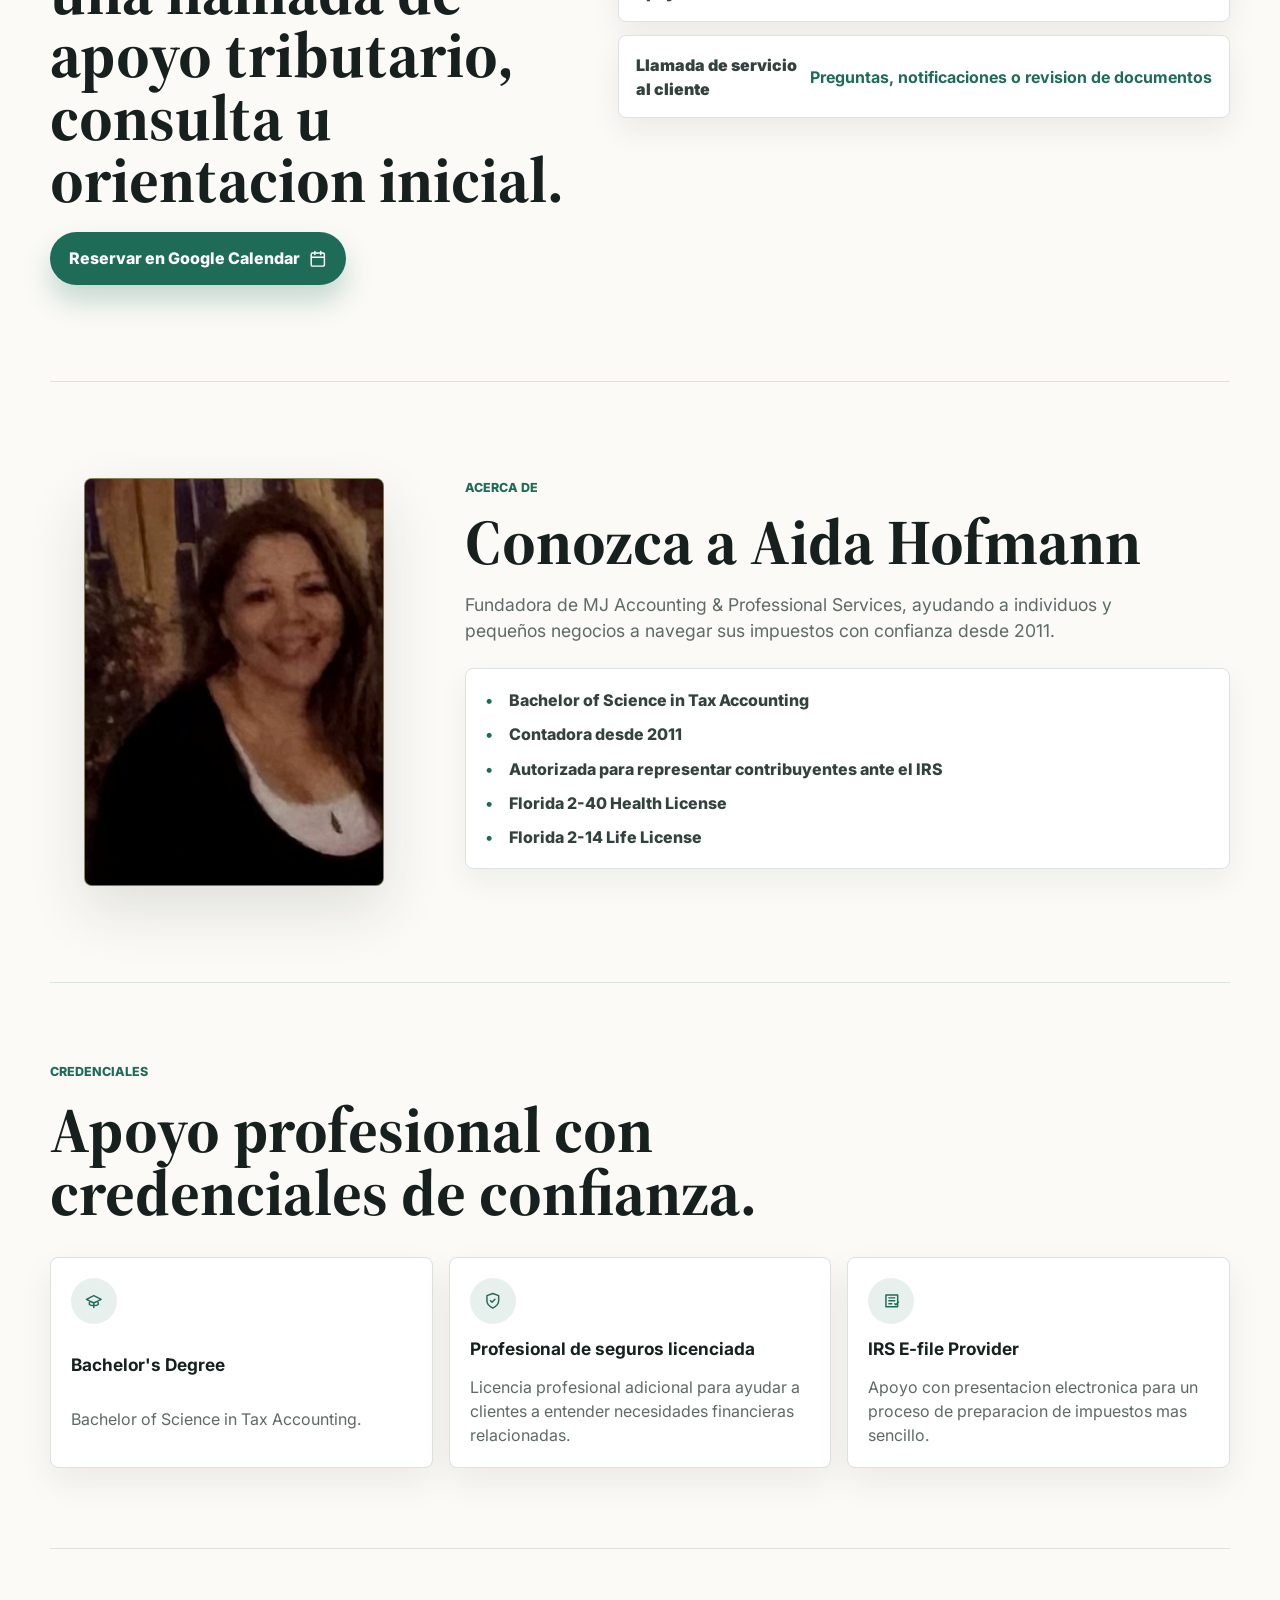
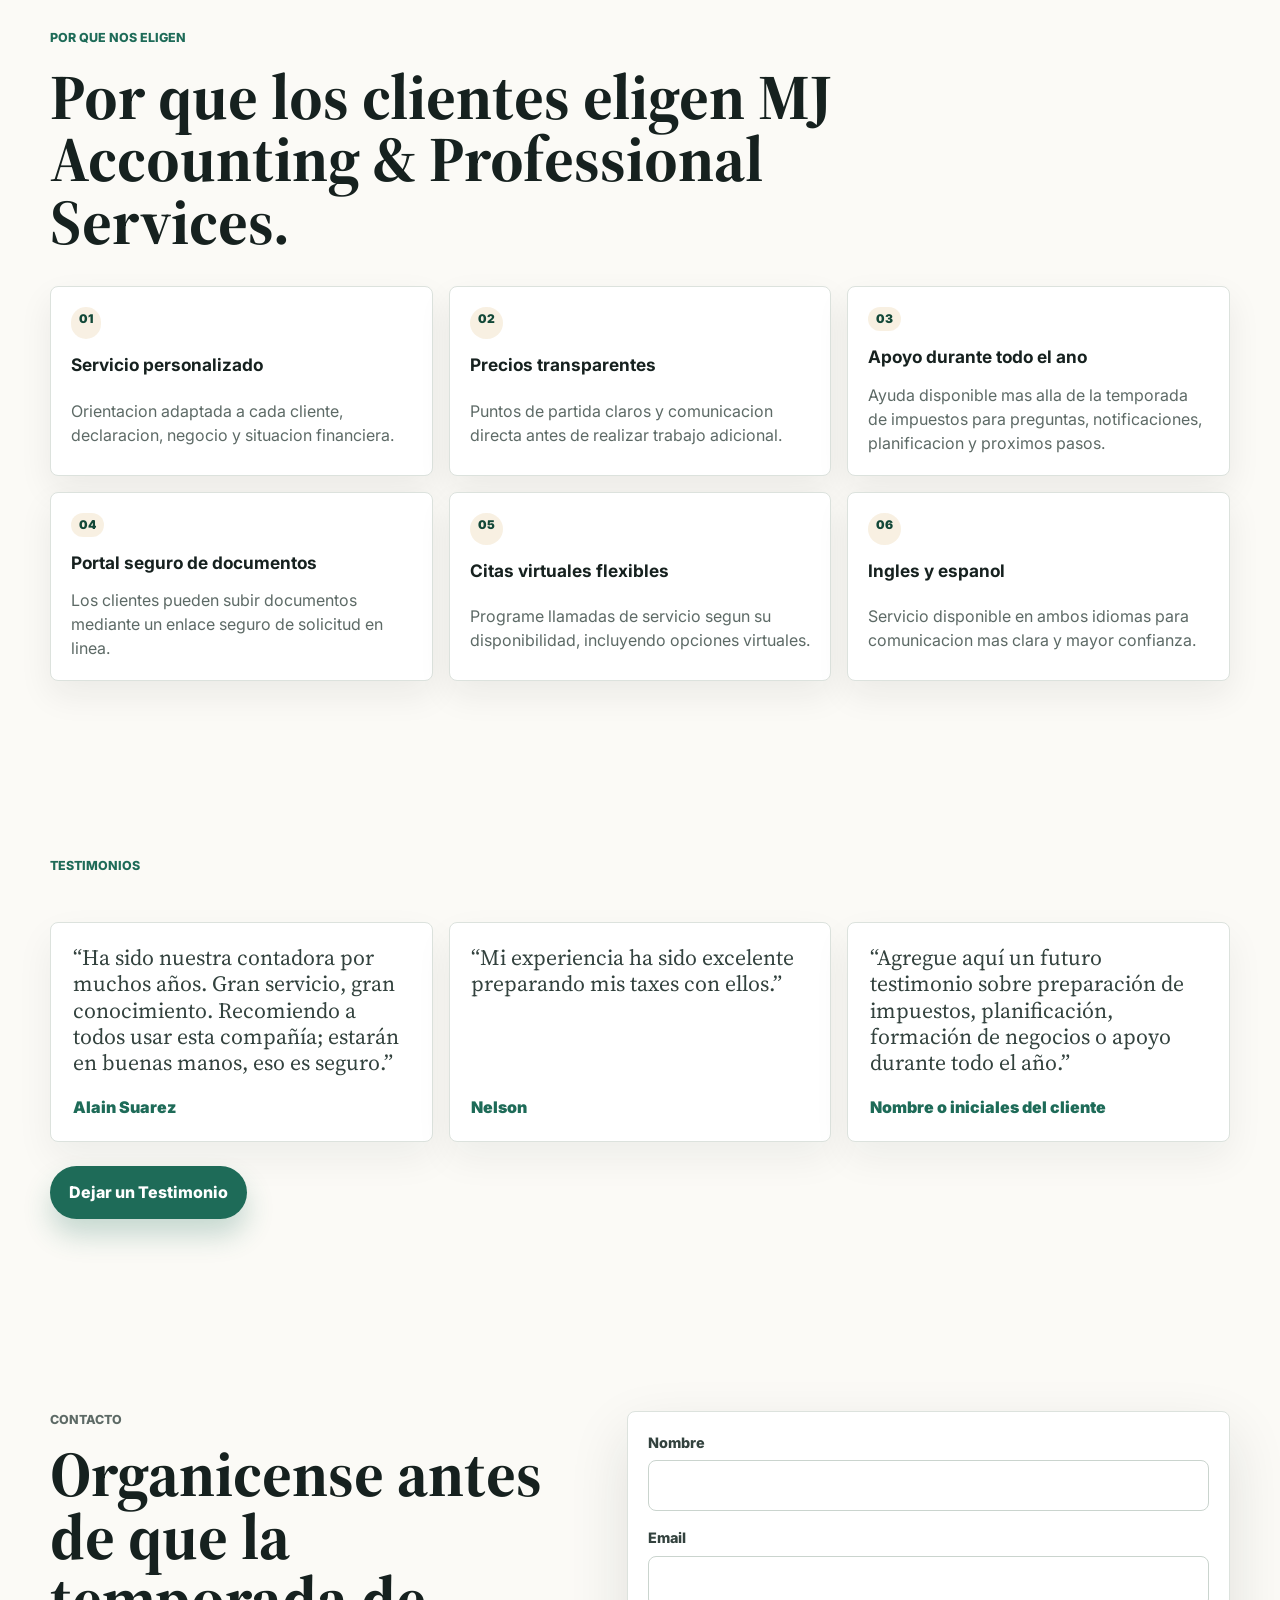
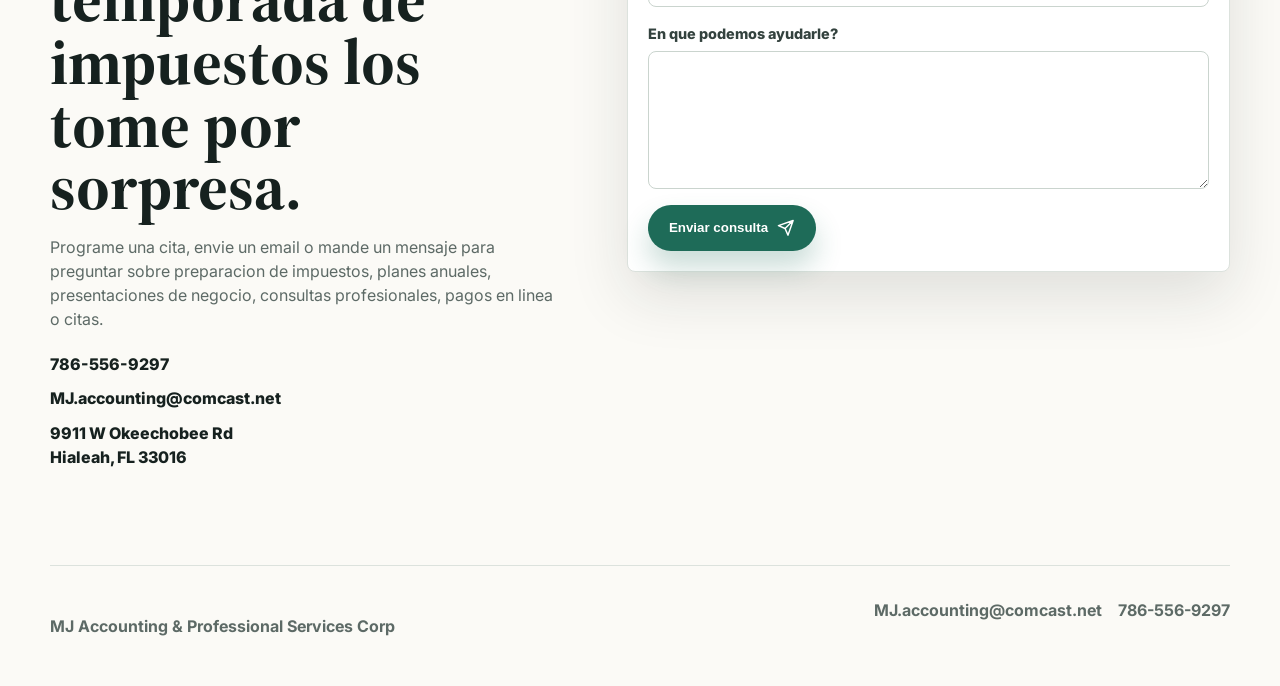
==== commit 75b2f3c3: "Update Spanish Aida credentials" ====
--- a/es.html
+++ b/es.html
@@ -29,7 +29,7 @@
         <a href="#payments">Pagos</a>
         <a href="#documents">Documentos</a>
         <a href="#upload">Subir</a>
-        <a href="#schedule">Citas</a>
+        <a href="#fees">Citas</a>
         <a href="#fees">Honorarios</a>
         <a href="#contact">Contacto</a>
       </nav>
@@ -37,7 +37,7 @@
         <a href="index.html">English</a>
         <a class="active" href="es.html" aria-current="page">Español</a>
       </div>
-      <a class="icon-button" href="https://calendar.app.google/XZxYUxDcnGA9WN9S9" aria-label="Schedule a call with MJ Accounting & Professional Services Corp">
+      <a class="icon-button" href="#fees" aria-label="Revisar puntos de partida transparentes con MJ Accounting & Professional Services Corp">
         <span>Citas</span>
         <svg viewBox="0 0 24 24" aria-hidden="true">
           <path d="M8 2v4M16 2v4M3 10h18M5 4h14a2 2 0 0 1 2 2v14a2 2 0 0 1-2 2H5a2 2 0 0 1-2-2V6a2 2 0 0 1 2-2z"></path>
@@ -51,7 +51,7 @@
           <img src="assets/mj-plan-comparison.jpg" alt="MJ Accounting & Professional Services Corp year-round tax support plans and plan comparison">
         </a>
         <div class="hero-actions">
-          <a class="primary-action" href="https://calendar.app.google/XZxYUxDcnGA9WN9S9">
+          <a class="primary-action" href="#fees">
             <span>Programar una cita</span>
             <svg viewBox="0 0 24 24" aria-hidden="true">
               <path d="M8 2v4M16 2v4M3 10h18M5 4h14a2 2 0 0 1 2 2v14a2 2 0 0 1-2 2H5a2 2 0 0 1-2-2V6a2 2 0 0 1 2-2z"></path>
@@ -402,9 +402,9 @@
           <ul class="credential-list" aria-label="Credentials">
             <li>Bachelor of Science in Tax Accounting</li>
             <li>Contadora desde 2011</li>
+            <li>Autorizada para representar contribuyentes ante el IRS</li>
             <li>Florida 2-40 Health License</li>
             <li>Florida 2-14 Life License</li>
-            <li>Enrolled Agent en progreso</li>
           </ul>
         </div>
       </section>
